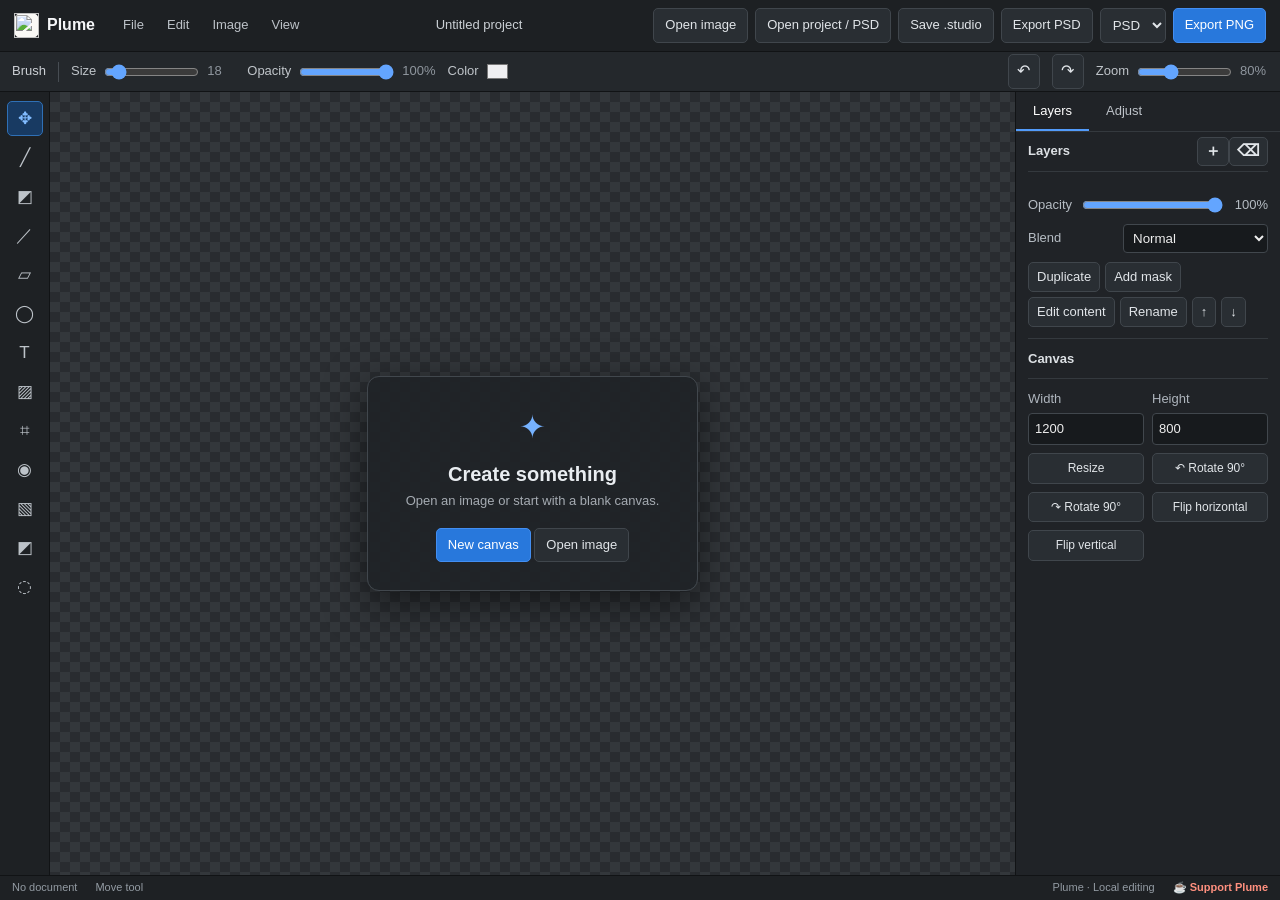
==== editor/index.html @ bb24ddc8 "Add files via upload" ====
<!doctype html><html lang="en"><head><meta charset="UTF-8"><meta name="viewport" content="width=device-width,initial-scale=1"><meta name="theme-color" content="#1B1B2F"><meta name="description" content="Plume is a lightweight browser-based image editor with layers, drawing tools, adjustments, and PSD/PSB workflows. Free editing for life."><meta property="og:title" content="Plume — Free Image Editor"><meta property="og:description" content="A lightweight image editor that runs in your browser. Free editing for life."><meta property="og:type" content="website"><meta property="og:url" content="https://plume.build/"><meta name="twitter:card" content="summary"><title>Plume — Free Image Editor</title><link rel="icon" type="image/svg+xml" href="../assets/brand/plume-mark.svg"><link rel="stylesheet" href="../src/styles.css"></head><body><div id="app">
<header class="topbar"><a class="brand" href="../" aria-label="Plume home"><span class="brand-mark"><img src="./assets/brand/plume-mark.svg" alt=""></span><span>Plume</span></a><nav class="menu"><button data-menu="file">File</button><button data-menu="edit">Edit</button><button data-menu="image">Image</button><button data-menu="view">View</button></nav><div class="doc-title"><input id="docName" value="Untitled project" aria-label="Project name"><span id="dirty" class="dirty">●</span></div><div class="header-actions"><button class="btn" id="openFile">Open image</button><button class="btn" id="openProject">Open project / PSD</button><button class="btn" id="saveProject">Save .studio</button><button class="btn" id="exportNative" title="Export layered Photoshop document">Export PSD</button><select class="btn format-select" id="nativeFormat" aria-label="Native export format"><option value="psd">PSD</option><option value="psb">PSB</option></select><button class="btn primary" id="exportPng">Export PNG</button><button class="iconbtn mobile-toggle" id="toggleLayers" title="Layers">▤</button></div><input hidden id="imageInput" type="file" accept="image/*"><input hidden id="projectInput" type="file" accept=".studio,.json,.psd,.psb,application/json,image/vnd.adobe.photoshop"></header>
<div class="optionsbar"><div id="toolOptions">Brush</div><div class="option-sep"></div><label class="option">Size <input id="brushSize" type="range" min="1" max="200" value="18"><output id="sizeValue">18</output></label><label class="option">Opacity <input id="brushOpacity" type="range" min="1" max="100" value="100"><output id="opacityValue">100%</output></label><label class="option" id="colorOption">Color <input id="foreground" type="color" value="#efeff1"></label><div class="options-spacer"></div><button class="iconbtn" id="undo" title="Undo (Ctrl+Z)">↶</button><button class="iconbtn" id="redo" title="Redo (Ctrl+Shift+Z)">↷</button><label class="option zoom-label">Zoom <input id="zoom" type="range" min="20" max="200" value="80"><output id="zoomValue">80%</output></label></div>
<main class="shell"><aside class="toolbar" aria-label="Tools"><button class="tool active" data-tool="move" title="Move (V)">✥</button><button class="tool" data-tool="brush" title="Brush (B)">╱</button><button class="tool" data-tool="eraser" title="Eraser (E)">◩</button><button class="tool" data-tool="line" title="Line (L)">／</button><button class="tool" data-tool="rect" title="Rectangle (U)">▱</button><button class="tool" data-tool="ellipse" title="Ellipse">◯</button><button class="tool" data-tool="text" title="Text (T)">T</button><button class="tool" data-tool="fill" title="Fill (G)">▨</button><button class="tool" data-tool="crop" title="Crop (C)">⌗</button><button class="tool" data-tool="picker" title="Eyedropper (I)">◉</button><button class="tool" data-tool="select" title="Rectangular marquee (M)">▧</button><button class="tool" data-tool="gradient" title="Gradient (D)">◩</button><button class="tool" data-tool="blur" title="Blur tool">◌</button></aside>
<section class="workarea" id="workarea"><div class="canvas-wrap" id="canvasWrap"><div class="canvas-stack" id="canvasStack"></div></div><div class="welcome" id="welcome"><div class="welcome-icon">✦</div><h1>Create something</h1><p>Open an image or start with a blank canvas.</p><div><button class="btn primary" id="welcomeNew">New canvas</button> <button class="btn" id="welcomeOpen">Open image</button></div></div></section>
<aside class="sidebar" id="sidebar"><div class="side-tabs"><button class="side-tab selected" data-panel="layersPanel">Layers</button><button class="side-tab" data-panel="adjustPanel">Adjust</button></div><section id="layersPanel" class="side-content"><div class="section-head"><span>Layers</span><div><button class="iconbtn small" id="addLayer" title="New layer">＋</button><button class="iconbtn small" id="deleteLayer" title="Delete layer">⌫</button></div></div><div class="layer-list" id="layerList"></div><div class="layer-props"><label>Opacity <input id="layerOpacity" type="range" min="0" max="100" value="100"><output id="layerOpacityValue">100%</output></label><label class="blend-label">Blend <select id="blendMode"><option value="source-over">Normal</option><option value="multiply">Multiply</option><option value="screen">Screen</option><option value="overlay">Overlay</option><option value="darken">Darken</option><option value="lighten">Lighten</option><option value="color-dodge">Color dodge</option><option value="color-burn">Color burn</option><option value="difference">Difference</option></select></label><div class="layer-actions"><button class="btn" id="duplicateLayer">Duplicate</button><button class="btn" id="addMask">Add mask</button><button class="btn" id="editContent">Edit content</button><button class="btn" id="renameLayer">Rename</button><button class="btn" id="moveUp">↑</button><button class="btn" id="moveDown">↓</button></div></div><div class="section-head">Canvas</div><div class="canvas-props"><label>Width <input id="canvasWidth" type="number" min="1" max="6000" value="1200"></label><label>Height <input id="canvasHeight" type="number" min="1" max="6000" value="800"></label><button class="btn" id="resizeCanvas">Resize</button><button class="btn" id="rotateLeft">↶ Rotate 90°</button><button class="btn" id="rotateRight">↷ Rotate 90°</button><button class="btn" id="flipH">Flip horizontal</button><button class="btn" id="flipV">Flip vertical</button></div></section><section id="adjustPanel" class="side-content hidden"><div class="section-head">Image adjustments</div><p class="hint">These live, reversible adjustments affect only the selected layer.</p><label class="adjust-row">Brightness <input id="brightness" type="range" min="-100" max="100" value="0"><output>0</output></label><label class="adjust-row">Contrast <input id="contrast" type="range" min="-100" max="100" value="0"><output>0</output></label><label class="adjust-row">Saturation <input id="saturation" type="range" min="-100" max="100" value="0"><output>0</output></label><button class="btn full" id="toggleMaskEdit">Edit layer pixels</button><button class="btn full" id="resetAdjust">Reset layer adjustments</button><div class="section-head">Quick filters</div><div class="filter-grid"><button class="btn" data-filter="grayscale">Grayscale</button><button class="btn" data-filter="sepia">Sepia</button><button class="btn" data-filter="invert">Invert</button><button class="btn" data-filter="blur">Blur 2 px</button><button class="btn" data-filter="sharpen">Sharpen</button><button class="btn" data-filter="posterize">Posterize</button></div></section></aside></main><footer class="statusbar"><span id="statusDimensions">No document</span><span id="statusTool">Move tool</span><span class="status-spacer"></span><span>Plume · Local editing</span><a class="support-link" href="https://buymeacoffee.com/plume.build" target="_blank" rel="noopener noreferrer">☕ Support Plume</a></footer><dialog id="textDialog" class="edit-dialog"><form id="textForm"><h2 id="textDialogTitle">Text layer</h2><label>Text <textarea id="textValue" rows="4" maxlength="2000" required></textarea></label><div class="edit-dialog-grid"><label>Size <input id="textSize" type="number" min="1" max="1000" value="36"></label><label>Font <select id="textFont"><option>Segoe UI</option><option>Arial</option><option>Georgia</option><option>Courier New</option><option>Impact</option></select></label><label>Color <input id="textColor" type="color" value="#efeff1"></label></div><div class="dialog-actions"><button class="btn" type="button" id="cancelText">Cancel</button><button class="btn primary" type="submit">Apply</button></div></form></dialog><div id="toast" role="status" class="toast"></div></div><script src="../src/vendor/ag-psd-34.1.0.js"></script><script type="module" src="../src/app.js"></script></body></html>
---- src/styles.css ----
:root{color-scheme:dark;--bg:#17191c;--panel:#202327;--panel2:#25292d;--line:#34393e;--muted:#969da5;--text:#e8ebef;--blue:#398af5;font:13px/1.4 Inter,Segoe UI,Arial,sans-serif}*{box-sizing:border-box}body{margin:0;background:var(--bg);color:var(--text);min-width:620px}button,input{font:inherit}button{color:inherit;cursor:pointer}.topbar{height:52px;display:flex;align-items:center;padding:0 14px;gap:18px;background:#1d2023;border-bottom:1px solid #111315}.brand{display:flex;align-items:center;gap:8px;color:#f5f6f8;text-decoration:none;font-size:16px;font-weight:700}.brand-mark{display:grid;place-items:center;width:25px;height:25px;background:#FAF9F6;border-radius:7px;color:white}.brand-mark img{display:block;width:25px;height:25px}.menu{display:flex;gap:3px}.menu button,.side-tab{background:none;border:0;padding:8px 10px;color:#bdc2c8}.menu button:hover,.side-tab:hover{background:#30353a;border-radius:5px}.doc-title{display:flex;align-items:center;margin:auto}.doc-title input{width:180px;text-align:center;border:0;background:transparent;color:#cbd0d5;outline:none}.dirty{font-size:8px;color:#68a7ff;opacity:0}.dirty.on{opacity:1}.header-actions{display:flex;gap:7px}.btn,.iconbtn{border:1px solid #40464c;background:#292e33;border-radius:5px;padding:7px 11px;color:#e1e5e9}.btn:hover,.iconbtn:hover{background:#373d43}.btn.primary{background:#2878dc;border-color:#438ef1;color:white}.iconbtn{min-width:32px;padding:5px 8px;font-size:16px}.iconbtn.small{padding:2px 7px;min-width:26px}.mobile-toggle{display:none}.optionsbar{height:40px;background:#24282c;border-bottom:1px solid #111315;display:flex;align-items:center;gap:12px;padding:0 12px;color:#ccd0d5}.option-sep{height:20px;border-left:1px solid #474d53}.option{display:flex;align-items:center;gap:6px;color:#c0c5ca}.option input[type=range]{width:95px;accent-color:#63a5ff}.option output{min-width:28px;color:#8f969e}.option input[type=color]{width:25px;height:23px;border:0;padding:0;background:none}.options-spacer,.status-spacer{flex:1}.zoom-label input{width:95px}.shell{height:calc(100vh - 117px);min-height:400px;display:grid;grid-template-columns:50px minmax(0,1fr) 265px}.toolbar{display:flex;flex-direction:column;align-items:center;padding:9px 5px;gap:4px;background:#1e2124;border-right:1px solid #111315}.tool{width:36px;height:35px;border-radius:5px;border:1px solid transparent;background:transparent;color:#bdc3c9;font-size:17px}.tool:hover{background:#343a40}.tool.active{background:#183a62;border-color:#2f70b6;color:#82bcff}.workarea{position:relative;overflow:auto;display:flex;align-items:center;justify-content:center;background-color:#292c30;background-image:linear-gradient(45deg,#33373b 25%,transparent 25%),linear-gradient(-45deg,#33373b 25%,transparent 25%),linear-gradient(45deg,transparent 75%,#33373b 75%),linear-gradient(-45deg,transparent 75%,#33373b 75%);background-size:20px 20px;background-position:0 0,0 10px,10px -10px,-10px 0}.canvas-wrap{position:relative;box-shadow:0 8px 35px #0009;line-height:0;flex:none}.canvas-stack{position:relative;line-height:0}.canvas-stack canvas{position:absolute;inset:0;max-width:none;touch-action:none}.welcome{position:absolute;text-align:center;z-index:4;color:#e9edf1;background:#202327ee;border:1px solid #41474d;padding:28px 38px;border-radius:12px;box-shadow:0 12px 42px #0008}.welcome h1{font-size:20px;margin:10px 0 4px}.welcome p{color:#a5abb2;margin:0 0 18px}.welcome-icon{font-size:32px;color:#76b2ff}.sidebar{background:#202327;border-left:1px solid #111315;overflow:auto}.side-tabs{display:flex;height:40px;border-bottom:1px solid var(--line)}.side-tab{padding:10px 17px}.side-tab.selected{color:#fff;border-bottom:2px solid #529bfa}.side-content{padding:0 12px 16px}.hidden{display:none!important}.section-head{height:40px;display:flex;justify-content:space-between;align-items:center;color:#dce0e4;font-weight:600;border-bottom:1px solid #34393e}.layer-list{padding:8px 0;max-height:45%;overflow:auto}.layer-row{display:flex;align-items:center;gap:7px;height:47px;padding:4px 6px;border:1px solid transparent;background:#282c30;border-radius:4px;margin-bottom:5px;cursor:pointer}.layer-row.selected{border-color:#3c83d2;background:#293b4f}.vis{background:transparent;border:0;color:#acb4bd;padding:4px}.layer-thumb{width:38px;height:34px;background-color:#eee;background-image:linear-gradient(45deg,#c8c8c8 25%,transparent 25%),linear-gradient(-45deg,#c8c8c8 25%,transparent 25%),linear-gradient(45deg,transparent 75%,#c8c8c8 75%),linear-gradient(-45deg,transparent 75%,#c8c8c8 75%);background-size:8px 8px;background-position:0 0,0 4px,4px -4px,-4px 0;border:1px solid #6b7075}.layer-name{overflow:hidden;text-overflow:ellipsis;white-space:nowrap;flex:1}.layer-props{padding:7px 0 11px;border-bottom:1px solid var(--line)}.layer-props label,.adjust-row{display:flex;align-items:center;gap:8px;color:#b6bdc4}.layer-props input[type=range]{flex:1;min-width:50px;accent-color:#63a5ff}.layer-props output{min-width:35px;text-align:right}.layer-actions{display:flex;gap:5px;margin-top:9px}.layer-actions .btn{padding:5px 8px}.canvas-props{display:grid;grid-template-columns:1fr 1fr;gap:8px;padding:11px 0}.canvas-props label{color:#aeb5bd;display:grid;gap:4px}.canvas-props input{width:100%;background:#171a1d;color:#eee;border:1px solid #41474d;border-radius:4px;padding:6px}.canvas-props .btn{font-size:12px;padding:6px}.hint{color:#9aa2aa;line-height:1.5}.adjust-row{display:grid;grid-template-columns:83px 1fr 26px;margin:14px 0}.adjust-row input{width:100%;accent-color:#63a5ff}.adjust-row output{text-align:right}.full{width:100%;margin:6px 0}.statusbar{height:25px;background:#1e2124;border-top:1px solid #111315;display:flex;align-items:center;gap:18px;padding:0 12px;color:#939ba3;font-size:11px}.toast{position:fixed;bottom:42px;left:50%;transform:translateX(-50%);z-index:20;background:#17283a;border:1px solid #416c98;border-radius:7px;padding:9px 15px;opacity:0;pointer-events:none;transition:opacity .2s}.toast.show{opacity:1}@media(max-width:850px){.shell{grid-template-columns:46px minmax(0,1fr)}.sidebar{display:none;position:absolute;right:0;top:92px;bottom:25px;width:265px;z-index:10;box-shadow:-8px 0 24px #0007}.sidebar.open{display:block}.mobile-toggle{display:block}.doc-title{display:none}.menu{gap:0}.header-actions{margin-left:auto}.zoom-label{display:none}}@media(max-width:650px){.topbar{gap:7px;padding:0 7px}.brand>span:last-child,.menu{display:none}.header-actions .btn{padding:6px 7px;font-size:12px}.optionsbar{gap:6px;padding:0 6px}.option input[type=range]{width:65px}.shell{height:calc(100vh - 132px)}body{min-width:360px}.optionsbar{height:55px;flex-wrap:wrap}.shell{height:calc(100vh - 132px)}}
.blend-label{display:flex;align-items:center;justify-content:space-between;margin:9px 0;color:#aeb5bd}.blend-label select{width:145px;background:#171a1d;color:#eee;border:1px solid #41474d;border-radius:4px;padding:5px}.filter-grid{display:grid;grid-template-columns:1fr 1fr;gap:6px;margin-top:10px}.filter-grid .btn{padding:6px 4px;font-size:11px}.selection-box{position:absolute;border:1px dashed #fff;outline:1px dashed #111;pointer-events:none;z-index:5}

.layer-actions{flex-wrap:wrap}
.format-select{min-width:64px;padding:6px 8px;background:#292e33;color:#e1e5e9}.format-select option{background:#202327;color:#e8ebef}@media(max-width:850px){.header-actions{gap:4px}.header-actions .btn{padding:6px 7px;font-size:11px}}@media(max-width:650px){.header-actions{max-width:calc(100vw - 130px);overflow-x:auto;white-space:nowrap;flex:none}.format-select{min-width:48px;padding:5px 3px}}
dialog.edit-dialog{width:min(430px,calc(100vw - 32px));border:1px solid #434a52;border-radius:10px;padding:0;background:#202327;color:#e8ebef;box-shadow:0 20px 60px #000a}dialog.edit-dialog::backdrop{background:#0009}#textForm{padding:20px;display:grid;gap:14px}#textForm h2{font-size:16px;margin:0}#textForm label{display:grid;gap:6px;color:#bdc4cb}#textForm textarea,#textForm input[type=number],#textForm select{background:#171a1d;color:#eee;border:1px solid #41474d;border-radius:5px;padding:8px}#textForm textarea{resize:vertical;min-height:88px}.edit-dialog-grid{display:grid;grid-template-columns:1fr 1fr 70px;gap:10px}.edit-dialog-grid input[type=color]{width:100%;height:35px;background:#171a1d;border:1px solid #41474d;border-radius:5px}.dialog-actions{display:flex;justify-content:flex-end;gap:8px}


.support-link{color:#ff907f;text-decoration:none;font-size:11px;font-weight:600;white-space:nowrap}.support-link:hover{text-decoration:underline;color:#ffb1a6}.support-link:focus-visible{outline:2px solid #ff907f;outline-offset:3px;border-radius:3px}
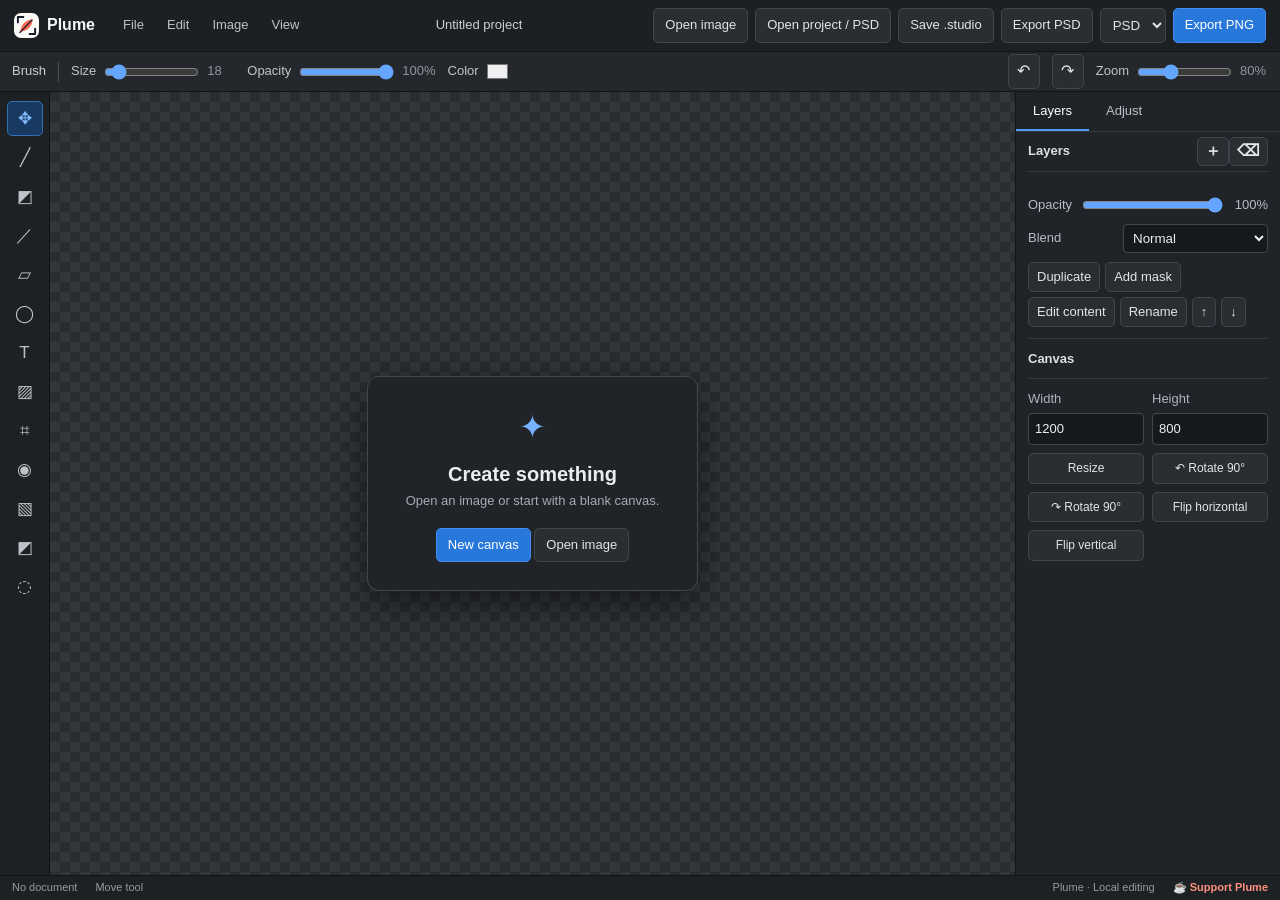
==== commit 6ca35c20: "fixed image" ====
--- a/editor/index.html
+++ b/editor/index.html
@@ -1,8 +1,8 @@
-<!doctype html><html lang="en"><head><meta charset="UTF-8"><meta name="viewport" content="width=device-width,initial-scale=1"><meta name="theme-color" content="#1B1B2F"><meta name="description" content="Plume is a lightweight browser-based image editor with layers, drawing tools, adjustments, and PSD/PSB workflows. Free editing for life."><meta property="og:title" content="Plume — Free Image Editor"><meta property="og:description" content="A lightweight image editor that runs in your browser. Free editing for life."><meta property="og:type" content="website"><meta property="og:url" content="https://plume.build/"><meta name="twitter:card" content="summary"><title>Plume — Free Image Editor</title><link rel="icon" type="image/svg+xml" href="../assets/brand/plume-mark.svg"><link rel="stylesheet" href="../src/styles.css"></head><body><div id="app">
-<header class="topbar"><a class="brand" href="../" aria-label="Plume home"><span class="brand-mark"><img src="./assets/brand/plume-mark.svg" alt=""></span><span>Plume</span></a><nav class="menu"><button data-menu="file">File</button><button data-menu="edit">Edit</button><button data-menu="image">Image</button><button data-menu="view">View</button></nav><div class="doc-title"><input id="docName" value="Untitled project" aria-label="Project name"><span id="dirty" class="dirty">●</span></div><div class="header-actions"><button class="btn" id="openFile">Open image</button><button class="btn" id="openProject">Open project / PSD</button><button class="btn" id="saveProject">Save .studio</button><button class="btn" id="exportNative" title="Export layered Photoshop document">Export PSD</button><select class="btn format-select" id="nativeFormat" aria-label="Native export format"><option value="psd">PSD</option><option value="psb">PSB</option></select><button class="btn primary" id="exportPng">Export PNG</button><button class="iconbtn mobile-toggle" id="toggleLayers" title="Layers">▤</button></div><input hidden id="imageInput" type="file" accept="image/*"><input hidden id="projectInput" type="file" accept=".studio,.json,.psd,.psb,application/json,image/vnd.adobe.photoshop"></header>
-<div class="optionsbar"><div id="toolOptions">Brush</div><div class="option-sep"></div><label class="option">Size <input id="brushSize" type="range" min="1" max="200" value="18"><output id="sizeValue">18</output></label><label class="option">Opacity <input id="brushOpacity" type="range" min="1" max="100" value="100"><output id="opacityValue">100%</output></label><label class="option" id="colorOption">Color <input id="foreground" type="color" value="#efeff1"></label><div class="options-spacer"></div><button class="iconbtn" id="undo" title="Undo (Ctrl+Z)">↶</button><button class="iconbtn" id="redo" title="Redo (Ctrl+Shift+Z)">↷</button><label class="option zoom-label">Zoom <input id="zoom" type="range" min="20" max="200" value="80"><output id="zoomValue">80%</output></label></div>
-<main class="shell"><aside class="toolbar" aria-label="Tools"><button class="tool active" data-tool="move" title="Move (V)">✥</button><button class="tool" data-tool="brush" title="Brush (B)">╱</button><button class="tool" data-tool="eraser" title="Eraser (E)">◩</button><button class="tool" data-tool="line" title="Line (L)">／</button><button class="tool" data-tool="rect" title="Rectangle (U)">▱</button><button class="tool" data-tool="ellipse" title="Ellipse">◯</button><button class="tool" data-tool="text" title="Text (T)">T</button><button class="tool" data-tool="fill" title="Fill (G)">▨</button><button class="tool" data-tool="crop" title="Crop (C)">⌗</button><button class="tool" data-tool="picker" title="Eyedropper (I)">◉</button><button class="tool" data-tool="select" title="Rectangular marquee (M)">▧</button><button class="tool" data-tool="gradient" title="Gradient (D)">◩</button><button class="tool" data-tool="blur" title="Blur tool">◌</button></aside>
-<section class="workarea" id="workarea"><div class="canvas-wrap" id="canvasWrap"><div class="canvas-stack" id="canvasStack"></div></div><div class="welcome" id="welcome"><div class="welcome-icon">✦</div><h1>Create something</h1><p>Open an image or start with a blank canvas.</p><div><button class="btn primary" id="welcomeNew">New canvas</button> <button class="btn" id="welcomeOpen">Open image</button></div></div></section>
+<!doctype html><html lang="en"><head><meta charset="UTF-8"><meta name="viewport" content="width=device-width,initial-scale=1"><meta name="theme-color" content="#1B1B2F"><meta name="description" content="Plume is a lightweight browser-based image editor with layers, drawing tools, adjustments, and PSD/PSB workflows. Free editing for life."><meta property="og:title" content="Plume — Free Image Editor"><meta property="og:description" content="A lightweight image editor that runs in your browser. Free editing for life."><meta property="og:type" content="website"><meta property="og:url" content="https://plume.build/"><meta name="twitter:card" content="summary"><title>Plume — Free Image Editor</title><link rel="icon" type="image/svg+xml" href="../assets/brand/plume-mark.svg"><link rel="stylesheet" href="../src/styles.css"></head><body><div id="app">
+<header class="topbar"><a class="brand" href="../" aria-label="Plume home"><span class="brand-mark"><img src="../assets/brand/plume-mark.svg" alt=""></span><span>Plume</span></a><nav class="menu"><button data-menu="file">File</button><button data-menu="edit">Edit</button><button data-menu="image">Image</button><button data-menu="view">View</button></nav><div class="doc-title"><input id="docName" value="Untitled project" aria-label="Project name"><span id="dirty" class="dirty">●</span></div><div class="header-actions"><button class="btn" id="openFile">Open image</button><button class="btn" id="openProject">Open project / PSD</button><button class="btn" id="saveProject">Save .studio</button><button class="btn" id="exportNative" title="Export layered Photoshop document">Export PSD</button><select class="btn format-select" id="nativeFormat" aria-label="Native export format"><option value="psd">PSD</option><option value="psb">PSB</option></select><button class="btn primary" id="exportPng">Export PNG</button><button class="iconbtn mobile-toggle" id="toggleLayers" title="Layers">▤</button></div><input hidden id="imageInput" type="file" accept="image/*"><input hidden id="projectInput" type="file" accept=".studio,.json,.psd,.psb,application/json,image/vnd.adobe.photoshop"></header>
+<div class="optionsbar"><div id="toolOptions">Brush</div><div class="option-sep"></div><label class="option">Size <input id="brushSize" type="range" min="1" max="200" value="18"><output id="sizeValue">18</output></label><label class="option">Opacity <input id="brushOpacity" type="range" min="1" max="100" value="100"><output id="opacityValue">100%</output></label><label class="option" id="colorOption">Color <input id="foreground" type="color" value="#efeff1"></label><div class="options-spacer"></div><button class="iconbtn" id="undo" title="Undo (Ctrl+Z)">↶</button><button class="iconbtn" id="redo" title="Redo (Ctrl+Shift+Z)">↷</button><label class="option zoom-label">Zoom <input id="zoom" type="range" min="20" max="200" value="80"><output id="zoomValue">80%</output></label></div>
+<main class="shell"><aside class="toolbar" aria-label="Tools"><button class="tool active" data-tool="move" title="Move (V)">✥</button><button class="tool" data-tool="brush" title="Brush (B)">╱</button><button class="tool" data-tool="eraser" title="Eraser (E)">◩</button><button class="tool" data-tool="line" title="Line (L)">／</button><button class="tool" data-tool="rect" title="Rectangle (U)">▱</button><button class="tool" data-tool="ellipse" title="Ellipse">◯</button><button class="tool" data-tool="text" title="Text (T)">T</button><button class="tool" data-tool="fill" title="Fill (G)">▨</button><button class="tool" data-tool="crop" title="Crop (C)">⌗</button><button class="tool" data-tool="picker" title="Eyedropper (I)">◉</button><button class="tool" data-tool="select" title="Rectangular marquee (M)">▧</button><button class="tool" data-tool="gradient" title="Gradient (D)">◩</button><button class="tool" data-tool="blur" title="Blur tool">◌</button></aside>
+<section class="workarea" id="workarea"><div class="canvas-wrap" id="canvasWrap"><div class="canvas-stack" id="canvasStack"></div></div><div class="welcome" id="welcome"><div class="welcome-icon">✦</div><h1>Create something</h1><p>Open an image or start with a blank canvas.</p><div><button class="btn primary" id="welcomeNew">New canvas</button> <button class="btn" id="welcomeOpen">Open image</button></div></div></section>
 <aside class="sidebar" id="sidebar"><div class="side-tabs"><button class="side-tab selected" data-panel="layersPanel">Layers</button><button class="side-tab" data-panel="adjustPanel">Adjust</button></div><section id="layersPanel" class="side-content"><div class="section-head"><span>Layers</span><div><button class="iconbtn small" id="addLayer" title="New layer">＋</button><button class="iconbtn small" id="deleteLayer" title="Delete layer">⌫</button></div></div><div class="layer-list" id="layerList"></div><div class="layer-props"><label>Opacity <input id="layerOpacity" type="range" min="0" max="100" value="100"><output id="layerOpacityValue">100%</output></label><label class="blend-label">Blend <select id="blendMode"><option value="source-over">Normal</option><option value="multiply">Multiply</option><option value="screen">Screen</option><option value="overlay">Overlay</option><option value="darken">Darken</option><option value="lighten">Lighten</option><option value="color-dodge">Color dodge</option><option value="color-burn">Color burn</option><option value="difference">Difference</option></select></label><div class="layer-actions"><button class="btn" id="duplicateLayer">Duplicate</button><button class="btn" id="addMask">Add mask</button><button class="btn" id="editContent">Edit content</button><button class="btn" id="renameLayer">Rename</button><button class="btn" id="moveUp">↑</button><button class="btn" id="moveDown">↓</button></div></div><div class="section-head">Canvas</div><div class="canvas-props"><label>Width <input id="canvasWidth" type="number" min="1" max="6000" value="1200"></label><label>Height <input id="canvasHeight" type="number" min="1" max="6000" value="800"></label><button class="btn" id="resizeCanvas">Resize</button><button class="btn" id="rotateLeft">↶ Rotate 90°</button><button class="btn" id="rotateRight">↷ Rotate 90°</button><button class="btn" id="flipH">Flip horizontal</button><button class="btn" id="flipV">Flip vertical</button></div></section><section id="adjustPanel" class="side-content hidden"><div class="section-head">Image adjustments</div><p class="hint">These live, reversible adjustments affect only the selected layer.</p><label class="adjust-row">Brightness <input id="brightness" type="range" min="-100" max="100" value="0"><output>0</output></label><label class="adjust-row">Contrast <input id="contrast" type="range" min="-100" max="100" value="0"><output>0</output></label><label class="adjust-row">Saturation <input id="saturation" type="range" min="-100" max="100" value="0"><output>0</output></label><button class="btn full" id="toggleMaskEdit">Edit layer pixels</button><button class="btn full" id="resetAdjust">Reset layer adjustments</button><div class="section-head">Quick filters</div><div class="filter-grid"><button class="btn" data-filter="grayscale">Grayscale</button><button class="btn" data-filter="sepia">Sepia</button><button class="btn" data-filter="invert">Invert</button><button class="btn" data-filter="blur">Blur 2 px</button><button class="btn" data-filter="sharpen">Sharpen</button><button class="btn" data-filter="posterize">Posterize</button></div></section></aside></main><footer class="statusbar"><span id="statusDimensions">No document</span><span id="statusTool">Move tool</span><span class="status-spacer"></span><span>Plume · Local editing</span><a class="support-link" href="https://buymeacoffee.com/plume.build" target="_blank" rel="noopener noreferrer">☕ Support Plume</a></footer><dialog id="textDialog" class="edit-dialog"><form id="textForm"><h2 id="textDialogTitle">Text layer</h2><label>Text <textarea id="textValue" rows="4" maxlength="2000" required></textarea></label><div class="edit-dialog-grid"><label>Size <input id="textSize" type="number" min="1" max="1000" value="36"></label><label>Font <select id="textFont"><option>Segoe UI</option><option>Arial</option><option>Georgia</option><option>Courier New</option><option>Impact</option></select></label><label>Color <input id="textColor" type="color" value="#efeff1"></label></div><div class="dialog-actions"><button class="btn" type="button" id="cancelText">Cancel</button><button class="btn primary" type="submit">Apply</button></div></form></dialog><div id="toast" role="status" class="toast"></div></div><script src="../src/vendor/ag-psd-34.1.0.js"></script><script type="module" src="../src/app.js"></script></body></html>
 
 
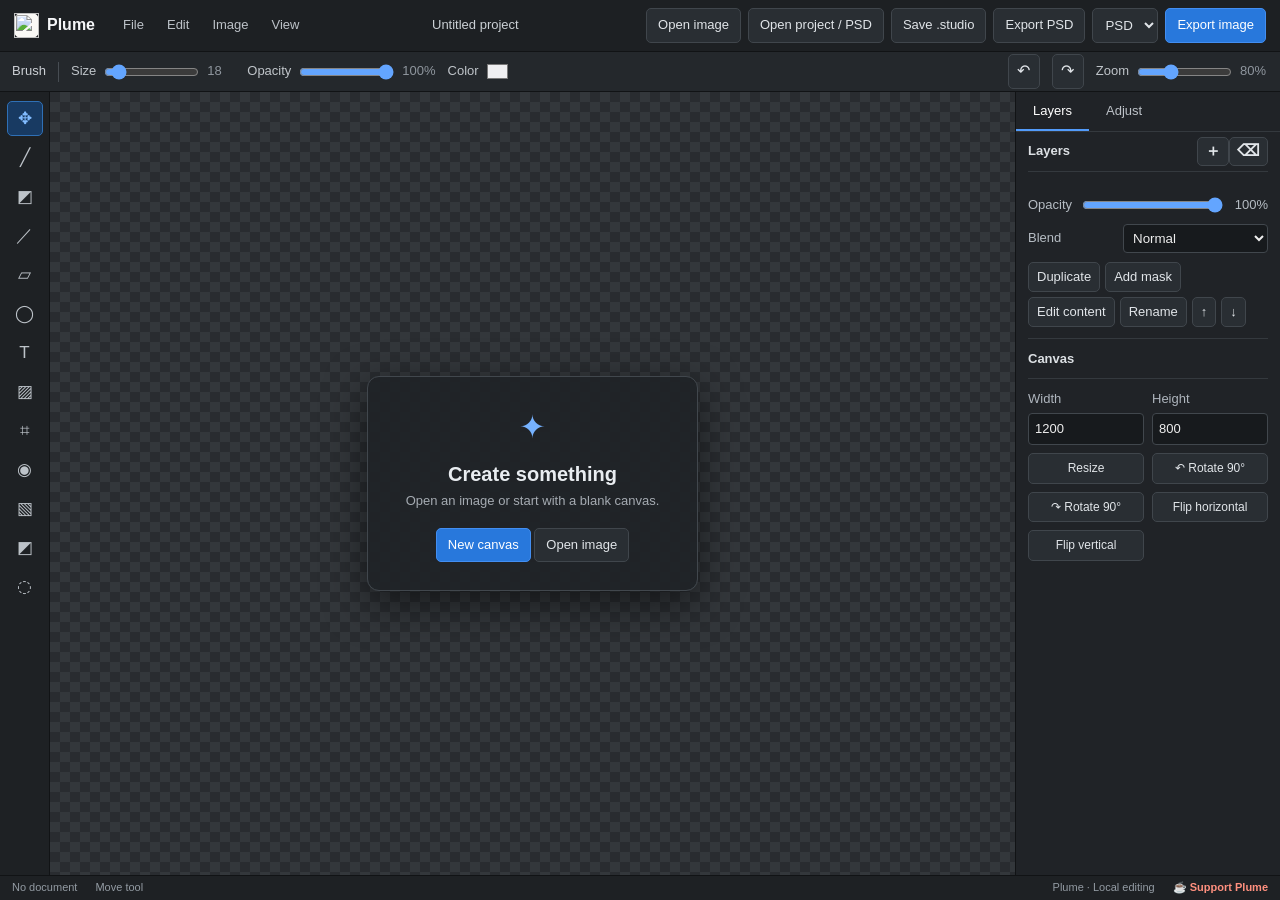
==== commit 7d5f8068: "Update index.html added jpeg webp export" ====
--- a/editor/index.html
+++ b/editor/index.html
@@ -1,9 +1,9 @@
 <!doctype html><html lang="en"><head><meta charset="UTF-8"><meta name="viewport" content="width=device-width,initial-scale=1"><meta name="theme-color" content="#1B1B2F"><meta name="description" content="Plume is a lightweight browser-based image editor with layers, drawing tools, adjustments, and PSD/PSB workflows. Free editing for life."><meta property="og:title" content="Plume — Free Image Editor"><meta property="og:description" content="A lightweight image editor that runs in your browser. Free editing for life."><meta property="og:type" content="website"><meta property="og:url" content="https://plume.build/"><meta name="twitter:card" content="summary"><title>Plume — Free Image Editor</title><link rel="icon" type="image/svg+xml" href="../assets/brand/plume-mark.svg"><link rel="stylesheet" href="../src/styles.css"></head><body><div id="app">
-<header class="topbar"><a class="brand" href="../" aria-label="Plume home"><span class="brand-mark"><img src="../assets/brand/plume-mark.svg" alt=""></span><span>Plume</span></a><nav class="menu"><button data-menu="file">File</button><button data-menu="edit">Edit</button><button data-menu="image">Image</button><button data-menu="view">View</button></nav><div class="doc-title"><input id="docName" value="Untitled project" aria-label="Project name"><span id="dirty" class="dirty">●</span></div><div class="header-actions"><button class="btn" id="openFile">Open image</button><button class="btn" id="openProject">Open project / PSD</button><button class="btn" id="saveProject">Save .studio</button><button class="btn" id="exportNative" title="Export layered Photoshop document">Export PSD</button><select class="btn format-select" id="nativeFormat" aria-label="Native export format"><option value="psd">PSD</option><option value="psb">PSB</option></select><button class="btn primary" id="exportPng">Export PNG</button><button class="iconbtn mobile-toggle" id="toggleLayers" title="Layers">▤</button></div><input hidden id="imageInput" type="file" accept="image/*"><input hidden id="projectInput" type="file" accept=".studio,.json,.psd,.psb,application/json,image/vnd.adobe.photoshop"></header>
+<header class="topbar"><a class="brand" href="../" aria-label="Plume home"><span class="brand-mark"><img src="./assets/brand/plume-mark.svg" alt=""></span><span>Plume</span></a><nav class="menu"><button data-menu="file">File</button><button data-menu="edit">Edit</button><button data-menu="image">Image</button><button data-menu="view">View</button></nav><div class="doc-title"><input id="docName" value="Untitled project" aria-label="Project name"><span id="dirty" class="dirty">●</span></div><div class="header-actions"><button class="btn" id="openFile">Open image</button><button class="btn" id="openProject">Open project / PSD</button><button class="btn" id="saveProject">Save .studio</button><button class="btn" id="exportNative" title="Export layered Photoshop document">Export PSD</button><select class="btn format-select" id="nativeFormat" aria-label="Native export format"><option value="psd">PSD</option><option value="psb">PSB</option></select><button class="btn primary" id="exportImage">Export image</button><button class="iconbtn mobile-toggle" id="toggleLayers" title="Layers">▤</button></div><input hidden id="imageInput" type="file" accept="image/*"><input hidden id="projectInput" type="file" accept=".studio,.json,.psd,.psb,application/json,image/vnd.adobe.photoshop"></header>
 <div class="optionsbar"><div id="toolOptions">Brush</div><div class="option-sep"></div><label class="option">Size <input id="brushSize" type="range" min="1" max="200" value="18"><output id="sizeValue">18</output></label><label class="option">Opacity <input id="brushOpacity" type="range" min="1" max="100" value="100"><output id="opacityValue">100%</output></label><label class="option" id="colorOption">Color <input id="foreground" type="color" value="#efeff1"></label><div class="options-spacer"></div><button class="iconbtn" id="undo" title="Undo (Ctrl+Z)">↶</button><button class="iconbtn" id="redo" title="Redo (Ctrl+Shift+Z)">↷</button><label class="option zoom-label">Zoom <input id="zoom" type="range" min="20" max="200" value="80"><output id="zoomValue">80%</output></label></div>
 <main class="shell"><aside class="toolbar" aria-label="Tools"><button class="tool active" data-tool="move" title="Move (V)">✥</button><button class="tool" data-tool="brush" title="Brush (B)">╱</button><button class="tool" data-tool="eraser" title="Eraser (E)">◩</button><button class="tool" data-tool="line" title="Line (L)">／</button><button class="tool" data-tool="rect" title="Rectangle (U)">▱</button><button class="tool" data-tool="ellipse" title="Ellipse">◯</button><button class="tool" data-tool="text" title="Text (T)">T</button><button class="tool" data-tool="fill" title="Fill (G)">▨</button><button class="tool" data-tool="crop" title="Crop (C)">⌗</button><button class="tool" data-tool="picker" title="Eyedropper (I)">◉</button><button class="tool" data-tool="select" title="Rectangular marquee (M)">▧</button><button class="tool" data-tool="gradient" title="Gradient (D)">◩</button><button class="tool" data-tool="blur" title="Blur tool">◌</button></aside>
 <section class="workarea" id="workarea"><div class="canvas-wrap" id="canvasWrap"><div class="canvas-stack" id="canvasStack"></div></div><div class="welcome" id="welcome"><div class="welcome-icon">✦</div><h1>Create something</h1><p>Open an image or start with a blank canvas.</p><div><button class="btn primary" id="welcomeNew">New canvas</button> <button class="btn" id="welcomeOpen">Open image</button></div></div></section>
-<aside class="sidebar" id="sidebar"><div class="side-tabs"><button class="side-tab selected" data-panel="layersPanel">Layers</button><button class="side-tab" data-panel="adjustPanel">Adjust</button></div><section id="layersPanel" class="side-content"><div class="section-head"><span>Layers</span><div><button class="iconbtn small" id="addLayer" title="New layer">＋</button><button class="iconbtn small" id="deleteLayer" title="Delete layer">⌫</button></div></div><div class="layer-list" id="layerList"></div><div class="layer-props"><label>Opacity <input id="layerOpacity" type="range" min="0" max="100" value="100"><output id="layerOpacityValue">100%</output></label><label class="blend-label">Blend <select id="blendMode"><option value="source-over">Normal</option><option value="multiply">Multiply</option><option value="screen">Screen</option><option value="overlay">Overlay</option><option value="darken">Darken</option><option value="lighten">Lighten</option><option value="color-dodge">Color dodge</option><option value="color-burn">Color burn</option><option value="difference">Difference</option></select></label><div class="layer-actions"><button class="btn" id="duplicateLayer">Duplicate</button><button class="btn" id="addMask">Add mask</button><button class="btn" id="editContent">Edit content</button><button class="btn" id="renameLayer">Rename</button><button class="btn" id="moveUp">↑</button><button class="btn" id="moveDown">↓</button></div></div><div class="section-head">Canvas</div><div class="canvas-props"><label>Width <input id="canvasWidth" type="number" min="1" max="6000" value="1200"></label><label>Height <input id="canvasHeight" type="number" min="1" max="6000" value="800"></label><button class="btn" id="resizeCanvas">Resize</button><button class="btn" id="rotateLeft">↶ Rotate 90°</button><button class="btn" id="rotateRight">↷ Rotate 90°</button><button class="btn" id="flipH">Flip horizontal</button><button class="btn" id="flipV">Flip vertical</button></div></section><section id="adjustPanel" class="side-content hidden"><div class="section-head">Image adjustments</div><p class="hint">These live, reversible adjustments affect only the selected layer.</p><label class="adjust-row">Brightness <input id="brightness" type="range" min="-100" max="100" value="0"><output>0</output></label><label class="adjust-row">Contrast <input id="contrast" type="range" min="-100" max="100" value="0"><output>0</output></label><label class="adjust-row">Saturation <input id="saturation" type="range" min="-100" max="100" value="0"><output>0</output></label><button class="btn full" id="toggleMaskEdit">Edit layer pixels</button><button class="btn full" id="resetAdjust">Reset layer adjustments</button><div class="section-head">Quick filters</div><div class="filter-grid"><button class="btn" data-filter="grayscale">Grayscale</button><button class="btn" data-filter="sepia">Sepia</button><button class="btn" data-filter="invert">Invert</button><button class="btn" data-filter="blur">Blur 2 px</button><button class="btn" data-filter="sharpen">Sharpen</button><button class="btn" data-filter="posterize">Posterize</button></div></section></aside></main><footer class="statusbar"><span id="statusDimensions">No document</span><span id="statusTool">Move tool</span><span class="status-spacer"></span><span>Plume · Local editing</span><a class="support-link" href="https://buymeacoffee.com/plume.build" target="_blank" rel="noopener noreferrer">☕ Support Plume</a></footer><dialog id="textDialog" class="edit-dialog"><form id="textForm"><h2 id="textDialogTitle">Text layer</h2><label>Text <textarea id="textValue" rows="4" maxlength="2000" required></textarea></label><div class="edit-dialog-grid"><label>Size <input id="textSize" type="number" min="1" max="1000" value="36"></label><label>Font <select id="textFont"><option>Segoe UI</option><option>Arial</option><option>Georgia</option><option>Courier New</option><option>Impact</option></select></label><label>Color <input id="textColor" type="color" value="#efeff1"></label></div><div class="dialog-actions"><button class="btn" type="button" id="cancelText">Cancel</button><button class="btn primary" type="submit">Apply</button></div></form></dialog><div id="toast" role="status" class="toast"></div></div><script src="../src/vendor/ag-psd-34.1.0.js"></script><script type="module" src="../src/app.js"></script></body></html>
+<aside class="sidebar" id="sidebar"><div class="side-tabs"><button class="side-tab selected" data-panel="layersPanel">Layers</button><button class="side-tab" data-panel="adjustPanel">Adjust</button></div><section id="layersPanel" class="side-content"><div class="section-head"><span>Layers</span><div><button class="iconbtn small" id="addLayer" title="New layer">＋</button><button class="iconbtn small" id="deleteLayer" title="Delete layer">⌫</button></div></div><div class="layer-list" id="layerList"></div><div class="layer-props"><label>Opacity <input id="layerOpacity" type="range" min="0" max="100" value="100"><output id="layerOpacityValue">100%</output></label><label class="blend-label">Blend <select id="blendMode"><option value="source-over">Normal</option><option value="multiply">Multiply</option><option value="screen">Screen</option><option value="overlay">Overlay</option><option value="darken">Darken</option><option value="lighten">Lighten</option><option value="color-dodge">Color dodge</option><option value="color-burn">Color burn</option><option value="difference">Difference</option></select></label><div class="layer-actions"><button class="btn" id="duplicateLayer">Duplicate</button><button class="btn" id="addMask">Add mask</button><button class="btn" id="editContent">Edit content</button><button class="btn" id="renameLayer">Rename</button><button class="btn" id="moveUp">↑</button><button class="btn" id="moveDown">↓</button></div></div><div class="section-head">Canvas</div><div class="canvas-props"><label>Width <input id="canvasWidth" type="number" min="1" max="6000" value="1200"></label><label>Height <input id="canvasHeight" type="number" min="1" max="6000" value="800"></label><button class="btn" id="resizeCanvas">Resize</button><button class="btn" id="rotateLeft">↶ Rotate 90°</button><button class="btn" id="rotateRight">↷ Rotate 90°</button><button class="btn" id="flipH">Flip horizontal</button><button class="btn" id="flipV">Flip vertical</button></div></section><section id="adjustPanel" class="side-content hidden"><div class="section-head">Image adjustments</div><p class="hint">These live, reversible adjustments affect only the selected layer.</p><label class="adjust-row">Brightness <input id="brightness" type="range" min="-100" max="100" value="0"><output>0</output></label><label class="adjust-row">Contrast <input id="contrast" type="range" min="-100" max="100" value="0"><output>0</output></label><label class="adjust-row">Saturation <input id="saturation" type="range" min="-100" max="100" value="0"><output>0</output></label><button class="btn full" id="toggleMaskEdit">Edit layer pixels</button><button class="btn full" id="resetAdjust">Reset layer adjustments</button><div class="section-head">Quick filters</div><div class="filter-grid"><button class="btn" data-filter="grayscale">Grayscale</button><button class="btn" data-filter="sepia">Sepia</button><button class="btn" data-filter="invert">Invert</button><button class="btn" data-filter="blur">Blur 2 px</button><button class="btn" data-filter="sharpen">Sharpen</button><button class="btn" data-filter="posterize">Posterize</button></div></section></aside></main><footer class="statusbar"><span id="statusDimensions">No document</span><span id="statusTool">Move tool</span><span class="status-spacer"></span><span>Plume · Local editing</span><a class="support-link" href="https://buymeacoffee.com/plume.build" target="_blank" rel="noopener noreferrer">☕ Support Plume</a></footer><dialog id="textDialog" class="edit-dialog"><form id="textForm"><h2 id="textDialogTitle">Text layer</h2><label>Text <textarea id="textValue" rows="4" maxlength="2000" required></textarea></label><div class="edit-dialog-grid"><label>Size <input id="textSize" type="number" min="1" max="1000" value="36"></label><label>Font <select id="textFont"><option>Segoe UI</option><option>Arial</option><option>Georgia</option><option>Courier New</option><option>Impact</option></select></label><label>Color <input id="textColor" type="color" value="#efeff1"></label></div><div class="dialog-actions"><button class="btn" type="button" id="cancelText">Cancel</button><button class="btn primary" type="submit">Apply</button></div></form></dialog><dialog id="exportDialog" class="edit-dialog"><form id="exportForm"><h2>Export image</h2><label>Format <select id="exportFormat"><option value="image/png">PNG</option><option value="image/jpeg">JPEG</option><option value="image/webp">WebP</option></select></label><label id="exportQualityRow">Quality <input id="exportQuality" type="range" min="1" max="100" value="90"><output id="exportQualityValue">90%</output><small>Used for JPEG and WebP. PNG keeps full quality and transparency.</small></label><div class="dialog-actions"><button class="btn" type="button" id="cancelExport">Cancel</button><button class="btn primary" type="submit">Save image</button></div></form></dialog><div id="toast" role="status" class="toast"></div></div><script src="../src/vendor/ag-psd-34.1.0.js"></script><script type="module" src="../src/app.js"></script></body></html>
 
 
 
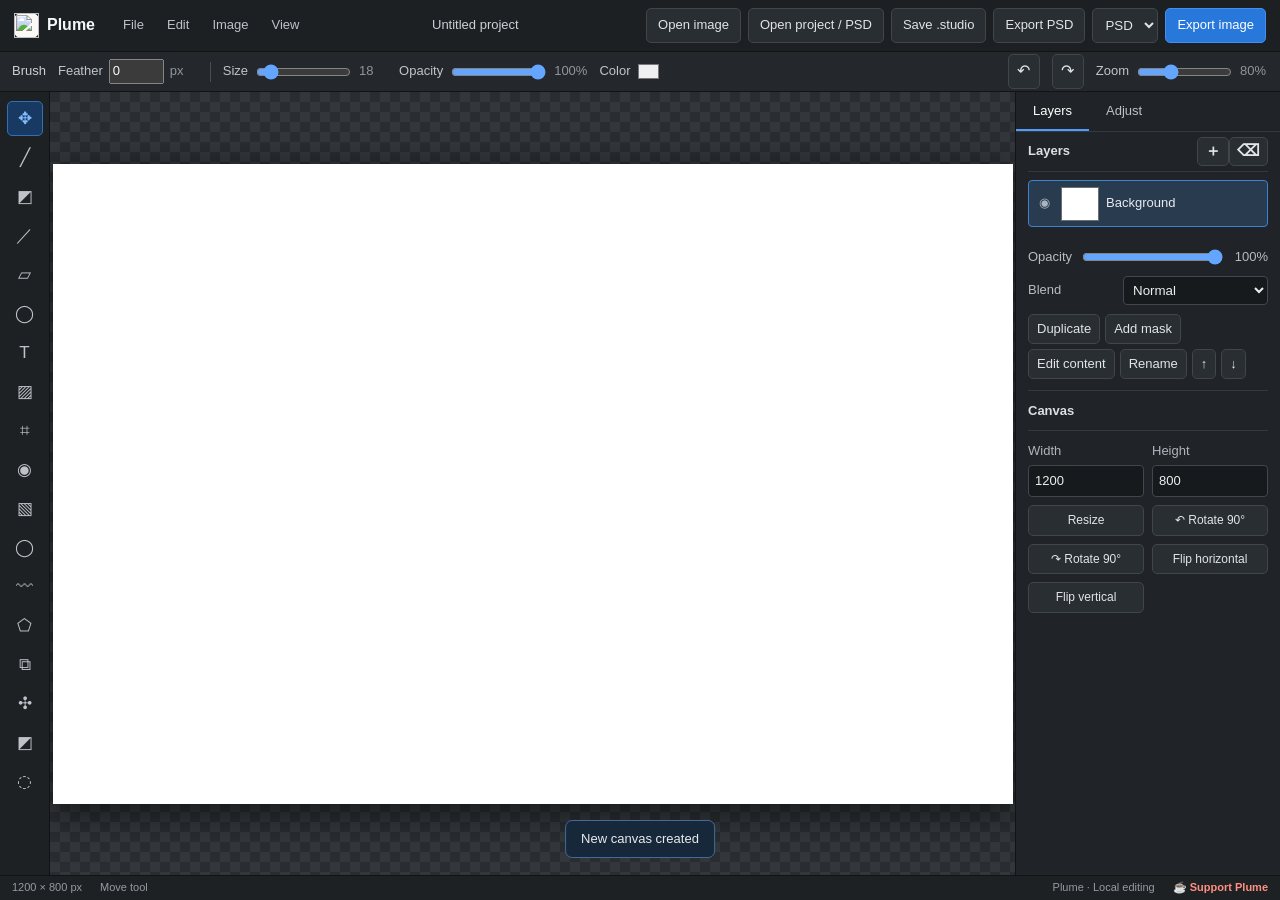
==== commit 2ac9dfb9: "Update index.html added more tools" ====
--- a/editor/index.html
+++ b/editor/index.html
@@ -1,7 +1,7 @@
 <!doctype html><html lang="en"><head><meta charset="UTF-8"><meta name="viewport" content="width=device-width,initial-scale=1"><meta name="theme-color" content="#1B1B2F"><meta name="description" content="Plume is a lightweight browser-based image editor with layers, drawing tools, adjustments, and PSD/PSB workflows. Free editing for life."><meta property="og:title" content="Plume — Free Image Editor"><meta property="og:description" content="A lightweight image editor that runs in your browser. Free editing for life."><meta property="og:type" content="website"><meta property="og:url" content="https://plume.build/"><meta name="twitter:card" content="summary"><title>Plume — Free Image Editor</title><link rel="icon" type="image/svg+xml" href="../assets/brand/plume-mark.svg"><link rel="stylesheet" href="../src/styles.css"></head><body><div id="app">
 <header class="topbar"><a class="brand" href="../" aria-label="Plume home"><span class="brand-mark"><img src="./assets/brand/plume-mark.svg" alt=""></span><span>Plume</span></a><nav class="menu"><button data-menu="file">File</button><button data-menu="edit">Edit</button><button data-menu="image">Image</button><button data-menu="view">View</button></nav><div class="doc-title"><input id="docName" value="Untitled project" aria-label="Project name"><span id="dirty" class="dirty">●</span></div><div class="header-actions"><button class="btn" id="openFile">Open image</button><button class="btn" id="openProject">Open project / PSD</button><button class="btn" id="saveProject">Save .studio</button><button class="btn" id="exportNative" title="Export layered Photoshop document">Export PSD</button><select class="btn format-select" id="nativeFormat" aria-label="Native export format"><option value="psd">PSD</option><option value="psb">PSB</option></select><button class="btn primary" id="exportImage">Export image</button><button class="iconbtn mobile-toggle" id="toggleLayers" title="Layers">▤</button></div><input hidden id="imageInput" type="file" accept="image/*"><input hidden id="projectInput" type="file" accept=".studio,.json,.psd,.psb,application/json,image/vnd.adobe.photoshop"></header>
-<div class="optionsbar"><div id="toolOptions">Brush</div><div class="option-sep"></div><label class="option">Size <input id="brushSize" type="range" min="1" max="200" value="18"><output id="sizeValue">18</output></label><label class="option">Opacity <input id="brushOpacity" type="range" min="1" max="100" value="100"><output id="opacityValue">100%</output></label><label class="option" id="colorOption">Color <input id="foreground" type="color" value="#efeff1"></label><div class="options-spacer"></div><button class="iconbtn" id="undo" title="Undo (Ctrl+Z)">↶</button><button class="iconbtn" id="redo" title="Redo (Ctrl+Shift+Z)">↷</button><label class="option zoom-label">Zoom <input id="zoom" type="range" min="20" max="200" value="80"><output id="zoomValue">80%</output></label></div>
-<main class="shell"><aside class="toolbar" aria-label="Tools"><button class="tool active" data-tool="move" title="Move (V)">✥</button><button class="tool" data-tool="brush" title="Brush (B)">╱</button><button class="tool" data-tool="eraser" title="Eraser (E)">◩</button><button class="tool" data-tool="line" title="Line (L)">／</button><button class="tool" data-tool="rect" title="Rectangle (U)">▱</button><button class="tool" data-tool="ellipse" title="Ellipse">◯</button><button class="tool" data-tool="text" title="Text (T)">T</button><button class="tool" data-tool="fill" title="Fill (G)">▨</button><button class="tool" data-tool="crop" title="Crop (C)">⌗</button><button class="tool" data-tool="picker" title="Eyedropper (I)">◉</button><button class="tool" data-tool="select" title="Rectangular marquee (M)">▧</button><button class="tool" data-tool="gradient" title="Gradient (D)">◩</button><button class="tool" data-tool="blur" title="Blur tool">◌</button></aside>
+<div class="optionsbar"><div id="toolOptions">Brush</div><label class="option">Feather <input id="selectionFeather" type="number" min="0" max="100" value="0" title="Selection feather radius in pixels"><output>px</output></label><div class="option-sep"></div><label class="option">Size <input id="brushSize" type="range" min="1" max="200" value="18"><output id="sizeValue">18</output></label><label class="option">Opacity <input id="brushOpacity" type="range" min="1" max="100" value="100"><output id="opacityValue">100%</output></label><label class="option" id="colorOption">Color <input id="foreground" type="color" value="#efeff1"></label><div class="options-spacer"></div><button class="iconbtn" id="undo" title="Undo (Ctrl+Z)">↶</button><button class="iconbtn" id="redo" title="Redo (Ctrl+Shift+Z)">↷</button><label class="option zoom-label">Zoom <input id="zoom" type="range" min="20" max="200" value="80"><output id="zoomValue">80%</output></label></div>
+<main class="shell"><aside class="toolbar" aria-label="Tools"><button class="tool active" data-tool="move" title="Move (V)">✥</button><button class="tool" data-tool="brush" title="Brush (B)">╱</button><button class="tool" data-tool="eraser" title="Eraser (E)">◩</button><button class="tool" data-tool="line" title="Line (L)">／</button><button class="tool" data-tool="rect" title="Rectangle (U)">▱</button><button class="tool" data-tool="ellipse" title="Ellipse">◯</button><button class="tool" data-tool="text" title="Text (T)">T</button><button class="tool" data-tool="fill" title="Fill (G)">▨</button><button class="tool" data-tool="crop" title="Crop (C)">⌗</button><button class="tool" data-tool="picker" title="Eyedropper (I)">◉</button><button class="tool" data-tool="select" title="Rectangular marquee (M)">▧</button><button class="tool" data-tool="ellipseSelect" title="Ellipse selection">◯</button><button class="tool" data-tool="lasso" title="Freehand lasso selection">〰</button><button class="tool" data-tool="polygonSelect" title="Polygon selection · double-click to finish">⬠</button><button class="tool" data-tool="clone" title="Clone stamp · Alt-click to sample">⧉</button><button class="tool" data-tool="heal" title="Soft healing brush · Alt-click to sample">✣</button><button class="tool" data-tool="gradient" title="Gradient (D)">◩</button><button class="tool" data-tool="blur" title="Blur tool">◌</button></aside>
 <section class="workarea" id="workarea"><div class="canvas-wrap" id="canvasWrap"><div class="canvas-stack" id="canvasStack"></div></div><div class="welcome" id="welcome"><div class="welcome-icon">✦</div><h1>Create something</h1><p>Open an image or start with a blank canvas.</p><div><button class="btn primary" id="welcomeNew">New canvas</button> <button class="btn" id="welcomeOpen">Open image</button></div></div></section>
 <aside class="sidebar" id="sidebar"><div class="side-tabs"><button class="side-tab selected" data-panel="layersPanel">Layers</button><button class="side-tab" data-panel="adjustPanel">Adjust</button></div><section id="layersPanel" class="side-content"><div class="section-head"><span>Layers</span><div><button class="iconbtn small" id="addLayer" title="New layer">＋</button><button class="iconbtn small" id="deleteLayer" title="Delete layer">⌫</button></div></div><div class="layer-list" id="layerList"></div><div class="layer-props"><label>Opacity <input id="layerOpacity" type="range" min="0" max="100" value="100"><output id="layerOpacityValue">100%</output></label><label class="blend-label">Blend <select id="blendMode"><option value="source-over">Normal</option><option value="multiply">Multiply</option><option value="screen">Screen</option><option value="overlay">Overlay</option><option value="darken">Darken</option><option value="lighten">Lighten</option><option value="color-dodge">Color dodge</option><option value="color-burn">Color burn</option><option value="difference">Difference</option></select></label><div class="layer-actions"><button class="btn" id="duplicateLayer">Duplicate</button><button class="btn" id="addMask">Add mask</button><button class="btn" id="editContent">Edit content</button><button class="btn" id="renameLayer">Rename</button><button class="btn" id="moveUp">↑</button><button class="btn" id="moveDown">↓</button></div></div><div class="section-head">Canvas</div><div class="canvas-props"><label>Width <input id="canvasWidth" type="number" min="1" max="6000" value="1200"></label><label>Height <input id="canvasHeight" type="number" min="1" max="6000" value="800"></label><button class="btn" id="resizeCanvas">Resize</button><button class="btn" id="rotateLeft">↶ Rotate 90°</button><button class="btn" id="rotateRight">↷ Rotate 90°</button><button class="btn" id="flipH">Flip horizontal</button><button class="btn" id="flipV">Flip vertical</button></div></section><section id="adjustPanel" class="side-content hidden"><div class="section-head">Image adjustments</div><p class="hint">These live, reversible adjustments affect only the selected layer.</p><label class="adjust-row">Brightness <input id="brightness" type="range" min="-100" max="100" value="0"><output>0</output></label><label class="adjust-row">Contrast <input id="contrast" type="range" min="-100" max="100" value="0"><output>0</output></label><label class="adjust-row">Saturation <input id="saturation" type="range" min="-100" max="100" value="0"><output>0</output></label><button class="btn full" id="toggleMaskEdit">Edit layer pixels</button><button class="btn full" id="resetAdjust">Reset layer adjustments</button><div class="section-head">Quick filters</div><div class="filter-grid"><button class="btn" data-filter="grayscale">Grayscale</button><button class="btn" data-filter="sepia">Sepia</button><button class="btn" data-filter="invert">Invert</button><button class="btn" data-filter="blur">Blur 2 px</button><button class="btn" data-filter="sharpen">Sharpen</button><button class="btn" data-filter="posterize">Posterize</button></div></section></aside></main><footer class="statusbar"><span id="statusDimensions">No document</span><span id="statusTool">Move tool</span><span class="status-spacer"></span><span>Plume · Local editing</span><a class="support-link" href="https://buymeacoffee.com/plume.build" target="_blank" rel="noopener noreferrer">☕ Support Plume</a></footer><dialog id="textDialog" class="edit-dialog"><form id="textForm"><h2 id="textDialogTitle">Text layer</h2><label>Text <textarea id="textValue" rows="4" maxlength="2000" required></textarea></label><div class="edit-dialog-grid"><label>Size <input id="textSize" type="number" min="1" max="1000" value="36"></label><label>Font <select id="textFont"><option>Segoe UI</option><option>Arial</option><option>Georgia</option><option>Courier New</option><option>Impact</option></select></label><label>Color <input id="textColor" type="color" value="#efeff1"></label></div><div class="dialog-actions"><button class="btn" type="button" id="cancelText">Cancel</button><button class="btn primary" type="submit">Apply</button></div></form></dialog><dialog id="exportDialog" class="edit-dialog"><form id="exportForm"><h2>Export image</h2><label>Format <select id="exportFormat"><option value="image/png">PNG</option><option value="image/jpeg">JPEG</option><option value="image/webp">WebP</option></select></label><label id="exportQualityRow">Quality <input id="exportQuality" type="range" min="1" max="100" value="90"><output id="exportQualityValue">90%</output><small>Used for JPEG and WebP. PNG keeps full quality and transparency.</small></label><div class="dialog-actions"><button class="btn" type="button" id="cancelExport">Cancel</button><button class="btn primary" type="submit">Save image</button></div></form></dialog><div id="toast" role="status" class="toast"></div></div><script src="../src/vendor/ag-psd-34.1.0.js"></script><script type="module" src="../src/app.js"></script></body></html>
 
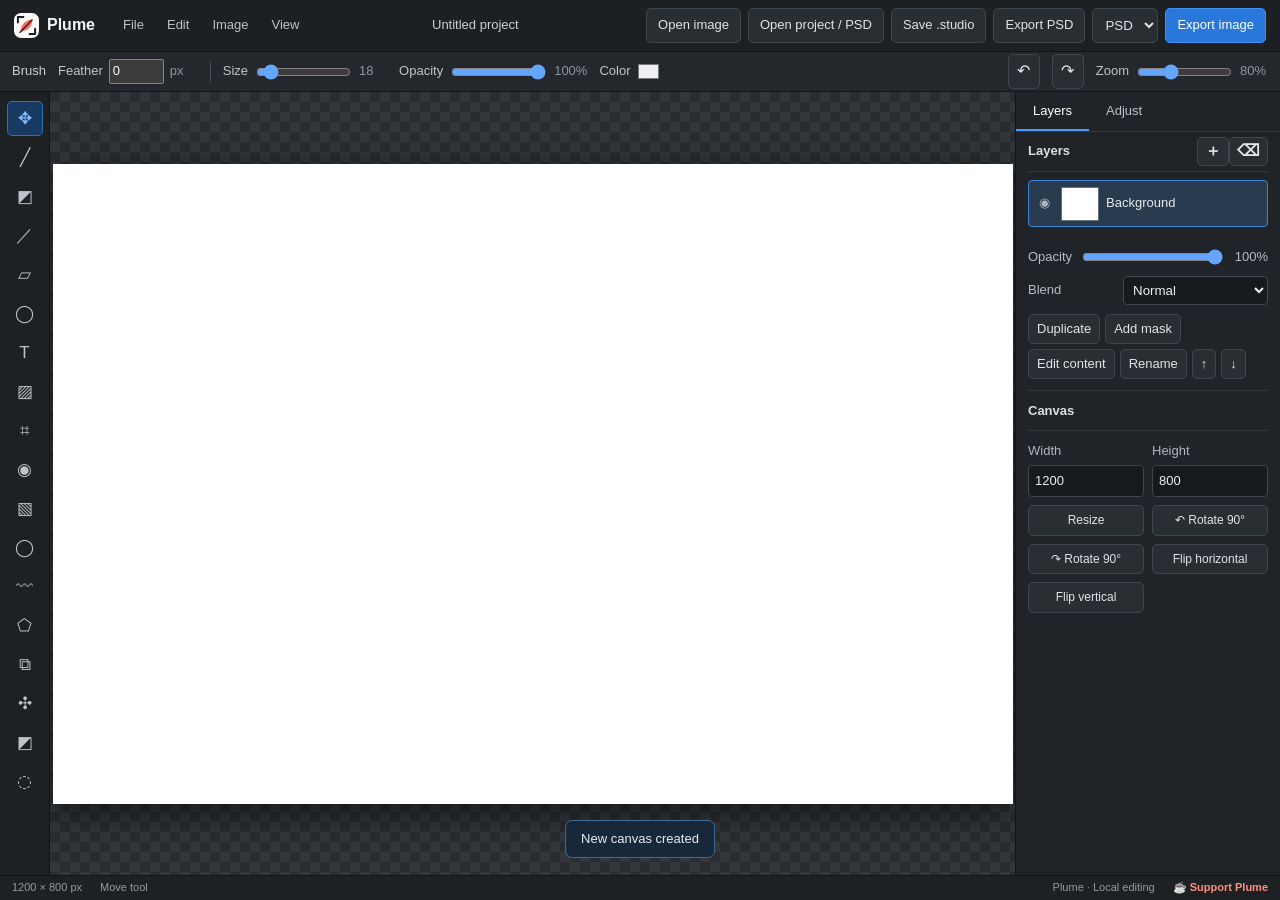
==== commit 9d3641dd: "Update index.html Fixed several concrete issues" ====
--- a/editor/index.html
+++ b/editor/index.html
@@ -1,5 +1,5 @@
 <!doctype html><html lang="en"><head><meta charset="UTF-8"><meta name="viewport" content="width=device-width,initial-scale=1"><meta name="theme-color" content="#1B1B2F"><meta name="description" content="Plume is a lightweight browser-based image editor with layers, drawing tools, adjustments, and PSD/PSB workflows. Free editing for life."><meta property="og:title" content="Plume — Free Image Editor"><meta property="og:description" content="A lightweight image editor that runs in your browser. Free editing for life."><meta property="og:type" content="website"><meta property="og:url" content="https://plume.build/"><meta name="twitter:card" content="summary"><title>Plume — Free Image Editor</title><link rel="icon" type="image/svg+xml" href="../assets/brand/plume-mark.svg"><link rel="stylesheet" href="../src/styles.css"></head><body><div id="app">
-<header class="topbar"><a class="brand" href="../" aria-label="Plume home"><span class="brand-mark"><img src="./assets/brand/plume-mark.svg" alt=""></span><span>Plume</span></a><nav class="menu"><button data-menu="file">File</button><button data-menu="edit">Edit</button><button data-menu="image">Image</button><button data-menu="view">View</button></nav><div class="doc-title"><input id="docName" value="Untitled project" aria-label="Project name"><span id="dirty" class="dirty">●</span></div><div class="header-actions"><button class="btn" id="openFile">Open image</button><button class="btn" id="openProject">Open project / PSD</button><button class="btn" id="saveProject">Save .studio</button><button class="btn" id="exportNative" title="Export layered Photoshop document">Export PSD</button><select class="btn format-select" id="nativeFormat" aria-label="Native export format"><option value="psd">PSD</option><option value="psb">PSB</option></select><button class="btn primary" id="exportImage">Export image</button><button class="iconbtn mobile-toggle" id="toggleLayers" title="Layers">▤</button></div><input hidden id="imageInput" type="file" accept="image/*"><input hidden id="projectInput" type="file" accept=".studio,.json,.psd,.psb,application/json,image/vnd.adobe.photoshop"></header>
+<header class="topbar"><a class="brand" href="../" aria-label="Plume home"><span class="brand-mark"><img src="../assets/brand/plume-mark.svg" alt=""></span><span>Plume</span></a><nav class="menu"><button data-menu="file">File</button><button data-menu="edit">Edit</button><button data-menu="image">Image</button><button data-menu="view">View</button></nav><div class="doc-title"><input id="docName" value="Untitled project" aria-label="Project name"><span id="dirty" class="dirty">●</span></div><div class="header-actions"><button class="btn" id="openFile">Open image</button><button class="btn" id="openProject">Open project / PSD</button><button class="btn" id="saveProject">Save .studio</button><button class="btn" id="exportNative" title="Export layered Photoshop document">Export PSD</button><select class="btn format-select" id="nativeFormat" aria-label="Native export format"><option value="psd">PSD</option><option value="psb">PSB</option></select><button class="btn primary" id="exportImage">Export image</button><button class="iconbtn mobile-toggle" id="toggleLayers" title="Layers">▤</button></div><input hidden id="imageInput" type="file" accept="image/*"><input hidden id="projectInput" type="file" accept=".studio,.json,.psd,.psb,application/json,image/vnd.adobe.photoshop"></header>
 <div class="optionsbar"><div id="toolOptions">Brush</div><label class="option">Feather <input id="selectionFeather" type="number" min="0" max="100" value="0" title="Selection feather radius in pixels"><output>px</output></label><div class="option-sep"></div><label class="option">Size <input id="brushSize" type="range" min="1" max="200" value="18"><output id="sizeValue">18</output></label><label class="option">Opacity <input id="brushOpacity" type="range" min="1" max="100" value="100"><output id="opacityValue">100%</output></label><label class="option" id="colorOption">Color <input id="foreground" type="color" value="#efeff1"></label><div class="options-spacer"></div><button class="iconbtn" id="undo" title="Undo (Ctrl+Z)">↶</button><button class="iconbtn" id="redo" title="Redo (Ctrl+Shift+Z)">↷</button><label class="option zoom-label">Zoom <input id="zoom" type="range" min="20" max="200" value="80"><output id="zoomValue">80%</output></label></div>
 <main class="shell"><aside class="toolbar" aria-label="Tools"><button class="tool active" data-tool="move" title="Move (V)">✥</button><button class="tool" data-tool="brush" title="Brush (B)">╱</button><button class="tool" data-tool="eraser" title="Eraser (E)">◩</button><button class="tool" data-tool="line" title="Line (L)">／</button><button class="tool" data-tool="rect" title="Rectangle (U)">▱</button><button class="tool" data-tool="ellipse" title="Ellipse">◯</button><button class="tool" data-tool="text" title="Text (T)">T</button><button class="tool" data-tool="fill" title="Fill (G)">▨</button><button class="tool" data-tool="crop" title="Crop (C)">⌗</button><button class="tool" data-tool="picker" title="Eyedropper (I)">◉</button><button class="tool" data-tool="select" title="Rectangular marquee (M)">▧</button><button class="tool" data-tool="ellipseSelect" title="Ellipse selection">◯</button><button class="tool" data-tool="lasso" title="Freehand lasso selection">〰</button><button class="tool" data-tool="polygonSelect" title="Polygon selection · double-click to finish">⬠</button><button class="tool" data-tool="clone" title="Clone stamp · Alt-click to sample">⧉</button><button class="tool" data-tool="heal" title="Soft healing brush · Alt-click to sample">✣</button><button class="tool" data-tool="gradient" title="Gradient (D)">◩</button><button class="tool" data-tool="blur" title="Blur tool">◌</button></aside>
 <section class="workarea" id="workarea"><div class="canvas-wrap" id="canvasWrap"><div class="canvas-stack" id="canvasStack"></div></div><div class="welcome" id="welcome"><div class="welcome-icon">✦</div><h1>Create something</h1><p>Open an image or start with a blank canvas.</p><div><button class="btn primary" id="welcomeNew">New canvas</button> <button class="btn" id="welcomeOpen">Open image</button></div></div></section>
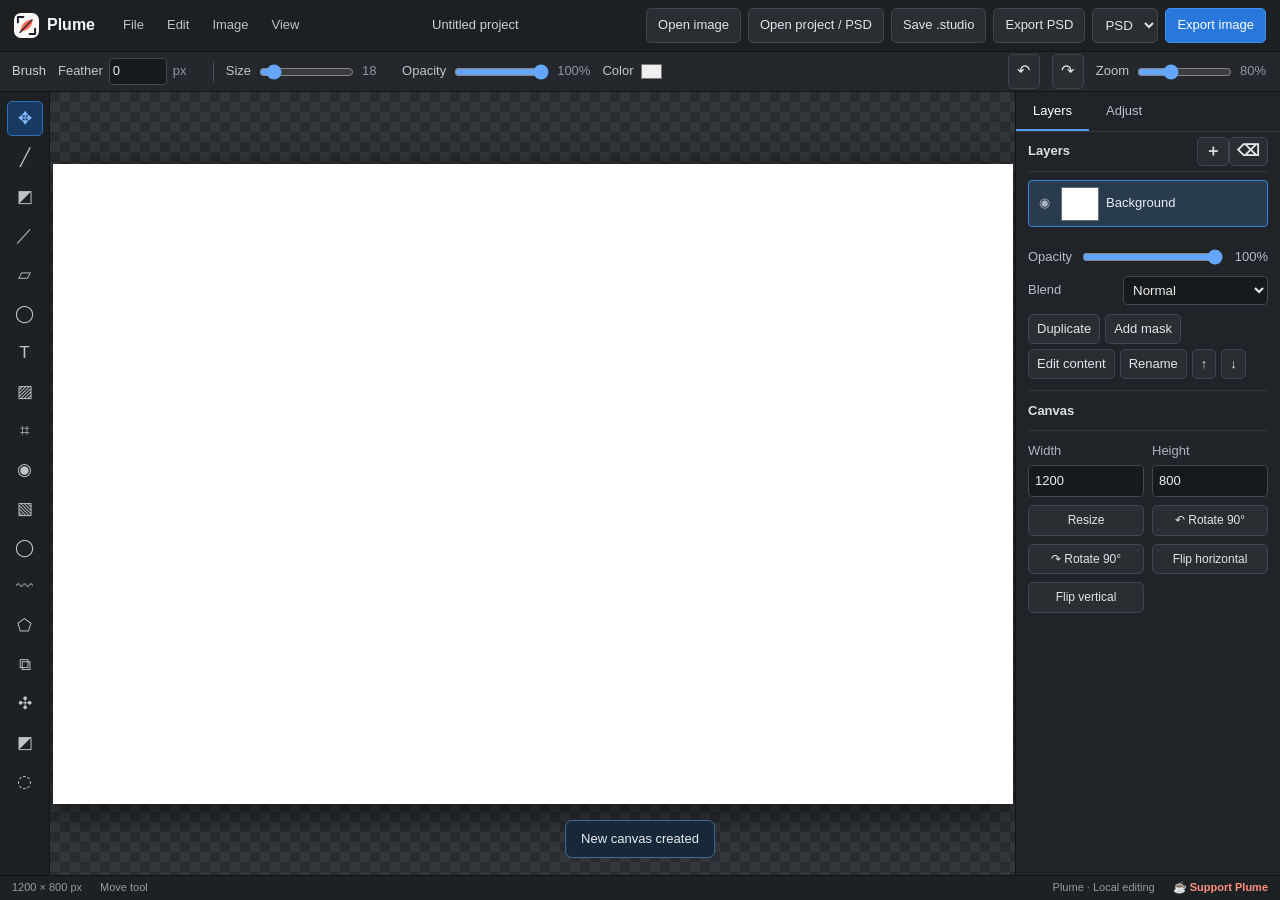
==== commit 754ec2d7: "Update index.html update" ====
--- a/editor/index.html
+++ b/editor/index.html
@@ -1,7 +1,7 @@
 <!doctype html><html lang="en"><head><meta charset="UTF-8"><meta name="viewport" content="width=device-width,initial-scale=1"><meta name="theme-color" content="#1B1B2F"><meta name="description" content="Plume is a lightweight browser-based image editor with layers, drawing tools, adjustments, and PSD/PSB workflows. Free editing for life."><meta property="og:title" content="Plume — Free Image Editor"><meta property="og:description" content="A lightweight image editor that runs in your browser. Free editing for life."><meta property="og:type" content="website"><meta property="og:url" content="https://plume.build/"><meta name="twitter:card" content="summary"><title>Plume — Free Image Editor</title><link rel="icon" type="image/svg+xml" href="../assets/brand/plume-mark.svg"><link rel="stylesheet" href="../src/styles.css"></head><body><div id="app">
 <header class="topbar"><a class="brand" href="../" aria-label="Plume home"><span class="brand-mark"><img src="../assets/brand/plume-mark.svg" alt=""></span><span>Plume</span></a><nav class="menu"><button data-menu="file">File</button><button data-menu="edit">Edit</button><button data-menu="image">Image</button><button data-menu="view">View</button></nav><div class="doc-title"><input id="docName" value="Untitled project" aria-label="Project name"><span id="dirty" class="dirty">●</span></div><div class="header-actions"><button class="btn" id="openFile">Open image</button><button class="btn" id="openProject">Open project / PSD</button><button class="btn" id="saveProject">Save .studio</button><button class="btn" id="exportNative" title="Export layered Photoshop document">Export PSD</button><select class="btn format-select" id="nativeFormat" aria-label="Native export format"><option value="psd">PSD</option><option value="psb">PSB</option></select><button class="btn primary" id="exportImage">Export image</button><button class="iconbtn mobile-toggle" id="toggleLayers" title="Layers">▤</button></div><input hidden id="imageInput" type="file" accept="image/*"><input hidden id="projectInput" type="file" accept=".studio,.json,.psd,.psb,application/json,image/vnd.adobe.photoshop"></header>
 <div class="optionsbar"><div id="toolOptions">Brush</div><label class="option">Feather <input id="selectionFeather" type="number" min="0" max="100" value="0" title="Selection feather radius in pixels"><output>px</output></label><div class="option-sep"></div><label class="option">Size <input id="brushSize" type="range" min="1" max="200" value="18"><output id="sizeValue">18</output></label><label class="option">Opacity <input id="brushOpacity" type="range" min="1" max="100" value="100"><output id="opacityValue">100%</output></label><label class="option" id="colorOption">Color <input id="foreground" type="color" value="#efeff1"></label><div class="options-spacer"></div><button class="iconbtn" id="undo" title="Undo (Ctrl+Z)">↶</button><button class="iconbtn" id="redo" title="Redo (Ctrl+Shift+Z)">↷</button><label class="option zoom-label">Zoom <input id="zoom" type="range" min="20" max="200" value="80"><output id="zoomValue">80%</output></label></div>
-<main class="shell"><aside class="toolbar" aria-label="Tools"><button class="tool active" data-tool="move" title="Move (V)">✥</button><button class="tool" data-tool="brush" title="Brush (B)">╱</button><button class="tool" data-tool="eraser" title="Eraser (E)">◩</button><button class="tool" data-tool="line" title="Line (L)">／</button><button class="tool" data-tool="rect" title="Rectangle (U)">▱</button><button class="tool" data-tool="ellipse" title="Ellipse">◯</button><button class="tool" data-tool="text" title="Text (T)">T</button><button class="tool" data-tool="fill" title="Fill (G)">▨</button><button class="tool" data-tool="crop" title="Crop (C)">⌗</button><button class="tool" data-tool="picker" title="Eyedropper (I)">◉</button><button class="tool" data-tool="select" title="Rectangular marquee (M)">▧</button><button class="tool" data-tool="ellipseSelect" title="Ellipse selection">◯</button><button class="tool" data-tool="lasso" title="Freehand lasso selection">〰</button><button class="tool" data-tool="polygonSelect" title="Polygon selection · double-click to finish">⬠</button><button class="tool" data-tool="clone" title="Clone stamp · Alt-click to sample">⧉</button><button class="tool" data-tool="heal" title="Soft healing brush · Alt-click to sample">✣</button><button class="tool" data-tool="gradient" title="Gradient (D)">◩</button><button class="tool" data-tool="blur" title="Blur tool">◌</button></aside>
+<main class="shell"><aside class="toolbar" aria-label="Tools"><button class="tool active" data-tool="move" title="Move (V)">✥</button><button class="tool" data-tool="brush" title="Brush (B)">╱</button><button class="tool" data-tool="eraser" title="Eraser (E)">◩</button><button class="tool" data-tool="line" title="Line (L)">／</button><button class="tool" data-tool="rect" title="Rectangle (U)">▱</button><button class="tool" data-tool="ellipse" title="Ellipse">◯</button><button class="tool" data-tool="text" title="Text (T)">T</button><button class="tool" data-tool="fill" title="Fill (G)">▨</button><button class="tool" data-tool="crop" title="Crop (C)">⌗</button><button class="tool" data-tool="picker" title="Eyedropper (I)">◉</button><button class="tool" data-tool="select" title="Rectangular marquee (M)">▧</button><button class="tool" data-tool="ellipseSelect" title="Ellipse selection">◯</button><button class="tool" data-tool="lasso" title="Freehand lasso selection">〰</button><button class="tool" data-tool="polygonSelect" title="Polygon selection · double-click to finish">⬠</button><button class="tool" data-tool="clone" title="Clone stamp · Alt-click to sample visible pixels">⧉</button><button class="tool" data-tool="heal" title="Heal · Alt-click to sample; blends toward local color">✣</button><button class="tool" data-tool="gradient" title="Gradient (D)">◩</button><button class="tool" data-tool="blur" title="Blur tool">◌</button></aside>
 <section class="workarea" id="workarea"><div class="canvas-wrap" id="canvasWrap"><div class="canvas-stack" id="canvasStack"></div></div><div class="welcome" id="welcome"><div class="welcome-icon">✦</div><h1>Create something</h1><p>Open an image or start with a blank canvas.</p><div><button class="btn primary" id="welcomeNew">New canvas</button> <button class="btn" id="welcomeOpen">Open image</button></div></div></section>
 <aside class="sidebar" id="sidebar"><div class="side-tabs"><button class="side-tab selected" data-panel="layersPanel">Layers</button><button class="side-tab" data-panel="adjustPanel">Adjust</button></div><section id="layersPanel" class="side-content"><div class="section-head"><span>Layers</span><div><button class="iconbtn small" id="addLayer" title="New layer">＋</button><button class="iconbtn small" id="deleteLayer" title="Delete layer">⌫</button></div></div><div class="layer-list" id="layerList"></div><div class="layer-props"><label>Opacity <input id="layerOpacity" type="range" min="0" max="100" value="100"><output id="layerOpacityValue">100%</output></label><label class="blend-label">Blend <select id="blendMode"><option value="source-over">Normal</option><option value="multiply">Multiply</option><option value="screen">Screen</option><option value="overlay">Overlay</option><option value="darken">Darken</option><option value="lighten">Lighten</option><option value="color-dodge">Color dodge</option><option value="color-burn">Color burn</option><option value="difference">Difference</option></select></label><div class="layer-actions"><button class="btn" id="duplicateLayer">Duplicate</button><button class="btn" id="addMask">Add mask</button><button class="btn" id="editContent">Edit content</button><button class="btn" id="renameLayer">Rename</button><button class="btn" id="moveUp">↑</button><button class="btn" id="moveDown">↓</button></div></div><div class="section-head">Canvas</div><div class="canvas-props"><label>Width <input id="canvasWidth" type="number" min="1" max="6000" value="1200"></label><label>Height <input id="canvasHeight" type="number" min="1" max="6000" value="800"></label><button class="btn" id="resizeCanvas">Resize</button><button class="btn" id="rotateLeft">↶ Rotate 90°</button><button class="btn" id="rotateRight">↷ Rotate 90°</button><button class="btn" id="flipH">Flip horizontal</button><button class="btn" id="flipV">Flip vertical</button></div></section><section id="adjustPanel" class="side-content hidden"><div class="section-head">Image adjustments</div><p class="hint">These live, reversible adjustments affect only the selected layer.</p><label class="adjust-row">Brightness <input id="brightness" type="range" min="-100" max="100" value="0"><output>0</output></label><label class="adjust-row">Contrast <input id="contrast" type="range" min="-100" max="100" value="0"><output>0</output></label><label class="adjust-row">Saturation <input id="saturation" type="range" min="-100" max="100" value="0"><output>0</output></label><button class="btn full" id="toggleMaskEdit">Edit layer pixels</button><button class="btn full" id="resetAdjust">Reset layer adjustments</button><div class="section-head">Quick filters</div><div class="filter-grid"><button class="btn" data-filter="grayscale">Grayscale</button><button class="btn" data-filter="sepia">Sepia</button><button class="btn" data-filter="invert">Invert</button><button class="btn" data-filter="blur">Blur 2 px</button><button class="btn" data-filter="sharpen">Sharpen</button><button class="btn" data-filter="posterize">Posterize</button></div></section></aside></main><footer class="statusbar"><span id="statusDimensions">No document</span><span id="statusTool">Move tool</span><span class="status-spacer"></span><span>Plume · Local editing</span><a class="support-link" href="https://buymeacoffee.com/plume.build" target="_blank" rel="noopener noreferrer">☕ Support Plume</a></footer><dialog id="textDialog" class="edit-dialog"><form id="textForm"><h2 id="textDialogTitle">Text layer</h2><label>Text <textarea id="textValue" rows="4" maxlength="2000" required></textarea></label><div class="edit-dialog-grid"><label>Size <input id="textSize" type="number" min="1" max="1000" value="36"></label><label>Font <select id="textFont"><option>Segoe UI</option><option>Arial</option><option>Georgia</option><option>Courier New</option><option>Impact</option></select></label><label>Color <input id="textColor" type="color" value="#efeff1"></label></div><div class="dialog-actions"><button class="btn" type="button" id="cancelText">Cancel</button><button class="btn primary" type="submit">Apply</button></div></form></dialog><dialog id="exportDialog" class="edit-dialog"><form id="exportForm"><h2>Export image</h2><label>Format <select id="exportFormat"><option value="image/png">PNG</option><option value="image/jpeg">JPEG</option><option value="image/webp">WebP</option></select></label><label id="exportQualityRow">Quality <input id="exportQuality" type="range" min="1" max="100" value="90"><output id="exportQualityValue">90%</output><small>Used for JPEG and WebP. PNG keeps full quality and transparency.</small></label><div class="dialog-actions"><button class="btn" type="button" id="cancelExport">Cancel</button><button class="btn primary" type="submit">Save image</button></div></form></dialog><div id="toast" role="status" class="toast"></div></div><script src="../src/vendor/ag-psd-34.1.0.js"></script><script type="module" src="../src/app.js"></script></body></html>
 
--- a/src/styles.css
+++ b/src/styles.css
@@ -1,9 +1,11 @@
 :root{color-scheme:dark;--bg:#17191c;--panel:#202327;--panel2:#25292d;--line:#34393e;--muted:#969da5;--text:#e8ebef;--blue:#398af5;font:13px/1.4 Inter,Segoe UI,Arial,sans-serif}*{box-sizing:border-box}body{margin:0;background:var(--bg);color:var(--text);min-width:620px}button,input{font:inherit}button{color:inherit;cursor:pointer}.topbar{height:52px;display:flex;align-items:center;padding:0 14px;gap:18px;background:#1d2023;border-bottom:1px solid #111315}.brand{display:flex;align-items:center;gap:8px;color:#f5f6f8;text-decoration:none;font-size:16px;font-weight:700}.brand-mark{display:grid;place-items:center;width:25px;height:25px;background:#FAF9F6;border-radius:7px;color:white}.brand-mark img{display:block;width:25px;height:25px}.menu{display:flex;gap:3px}.menu button,.side-tab{background:none;border:0;padding:8px 10px;color:#bdc2c8}.menu button:hover,.side-tab:hover{background:#30353a;border-radius:5px}.doc-title{display:flex;align-items:center;margin:auto}.doc-title input{width:180px;text-align:center;border:0;background:transparent;color:#cbd0d5;outline:none}.dirty{font-size:8px;color:#68a7ff;opacity:0}.dirty.on{opacity:1}.header-actions{display:flex;gap:7px}.btn,.iconbtn{border:1px solid #40464c;background:#292e33;border-radius:5px;padding:7px 11px;color:#e1e5e9}.btn:hover,.iconbtn:hover{background:#373d43}.btn.primary{background:#2878dc;border-color:#438ef1;color:white}.iconbtn{min-width:32px;padding:5px 8px;font-size:16px}.iconbtn.small{padding:2px 7px;min-width:26px}.mobile-toggle{display:none}.optionsbar{height:40px;background:#24282c;border-bottom:1px solid #111315;display:flex;align-items:center;gap:12px;padding:0 12px;color:#ccd0d5}.option-sep{height:20px;border-left:1px solid #474d53}.option{display:flex;align-items:center;gap:6px;color:#c0c5ca}.option input[type=range]{width:95px;accent-color:#63a5ff}.option output{min-width:28px;color:#8f969e}.option input[type=color]{width:25px;height:23px;border:0;padding:0;background:none}.options-spacer,.status-spacer{flex:1}.zoom-label input{width:95px}.shell{height:calc(100vh - 117px);min-height:400px;display:grid;grid-template-columns:50px minmax(0,1fr) 265px}.toolbar{display:flex;flex-direction:column;align-items:center;padding:9px 5px;gap:4px;background:#1e2124;border-right:1px solid #111315}.tool{width:36px;height:35px;border-radius:5px;border:1px solid transparent;background:transparent;color:#bdc3c9;font-size:17px}.tool:hover{background:#343a40}.tool.active{background:#183a62;border-color:#2f70b6;color:#82bcff}.workarea{position:relative;overflow:auto;display:flex;align-items:center;justify-content:center;background-color:#292c30;background-image:linear-gradient(45deg,#33373b 25%,transparent 25%),linear-gradient(-45deg,#33373b 25%,transparent 25%),linear-gradient(45deg,transparent 75%,#33373b 75%),linear-gradient(-45deg,transparent 75%,#33373b 75%);background-size:20px 20px;background-position:0 0,0 10px,10px -10px,-10px 0}.canvas-wrap{position:relative;box-shadow:0 8px 35px #0009;line-height:0;flex:none}.canvas-stack{position:relative;line-height:0}.canvas-stack canvas{position:absolute;inset:0;max-width:none;touch-action:none}.welcome{position:absolute;text-align:center;z-index:4;color:#e9edf1;background:#202327ee;border:1px solid #41474d;padding:28px 38px;border-radius:12px;box-shadow:0 12px 42px #0008}.welcome h1{font-size:20px;margin:10px 0 4px}.welcome p{color:#a5abb2;margin:0 0 18px}.welcome-icon{font-size:32px;color:#76b2ff}.sidebar{background:#202327;border-left:1px solid #111315;overflow:auto}.side-tabs{display:flex;height:40px;border-bottom:1px solid var(--line)}.side-tab{padding:10px 17px}.side-tab.selected{color:#fff;border-bottom:2px solid #529bfa}.side-content{padding:0 12px 16px}.hidden{display:none!important}.section-head{height:40px;display:flex;justify-content:space-between;align-items:center;color:#dce0e4;font-weight:600;border-bottom:1px solid #34393e}.layer-list{padding:8px 0;max-height:45%;overflow:auto}.layer-row{display:flex;align-items:center;gap:7px;height:47px;padding:4px 6px;border:1px solid transparent;background:#282c30;border-radius:4px;margin-bottom:5px;cursor:pointer}.layer-row.selected{border-color:#3c83d2;background:#293b4f}.vis{background:transparent;border:0;color:#acb4bd;padding:4px}.layer-thumb{width:38px;height:34px;background-color:#eee;background-image:linear-gradient(45deg,#c8c8c8 25%,transparent 25%),linear-gradient(-45deg,#c8c8c8 25%,transparent 25%),linear-gradient(45deg,transparent 75%,#c8c8c8 75%),linear-gradient(-45deg,transparent 75%,#c8c8c8 75%);background-size:8px 8px;background-position:0 0,0 4px,4px -4px,-4px 0;border:1px solid #6b7075}.layer-name{overflow:hidden;text-overflow:ellipsis;white-space:nowrap;flex:1}.layer-props{padding:7px 0 11px;border-bottom:1px solid var(--line)}.layer-props label,.adjust-row{display:flex;align-items:center;gap:8px;color:#b6bdc4}.layer-props input[type=range]{flex:1;min-width:50px;accent-color:#63a5ff}.layer-props output{min-width:35px;text-align:right}.layer-actions{display:flex;gap:5px;margin-top:9px}.layer-actions .btn{padding:5px 8px}.canvas-props{display:grid;grid-template-columns:1fr 1fr;gap:8px;padding:11px 0}.canvas-props label{color:#aeb5bd;display:grid;gap:4px}.canvas-props input{width:100%;background:#171a1d;color:#eee;border:1px solid #41474d;border-radius:4px;padding:6px}.canvas-props .btn{font-size:12px;padding:6px}.hint{color:#9aa2aa;line-height:1.5}.adjust-row{display:grid;grid-template-columns:83px 1fr 26px;margin:14px 0}.adjust-row input{width:100%;accent-color:#63a5ff}.adjust-row output{text-align:right}.full{width:100%;margin:6px 0}.statusbar{height:25px;background:#1e2124;border-top:1px solid #111315;display:flex;align-items:center;gap:18px;padding:0 12px;color:#939ba3;font-size:11px}.toast{position:fixed;bottom:42px;left:50%;transform:translateX(-50%);z-index:20;background:#17283a;border:1px solid #416c98;border-radius:7px;padding:9px 15px;opacity:0;pointer-events:none;transition:opacity .2s}.toast.show{opacity:1}@media(max-width:850px){.shell{grid-template-columns:46px minmax(0,1fr)}.sidebar{display:none;position:absolute;right:0;top:92px;bottom:25px;width:265px;z-index:10;box-shadow:-8px 0 24px #0007}.sidebar.open{display:block}.mobile-toggle{display:block}.doc-title{display:none}.menu{gap:0}.header-actions{margin-left:auto}.zoom-label{display:none}}@media(max-width:650px){.topbar{gap:7px;padding:0 7px}.brand>span:last-child,.menu{display:none}.header-actions .btn{padding:6px 7px;font-size:12px}.optionsbar{gap:6px;padding:0 6px}.option input[type=range]{width:65px}.shell{height:calc(100vh - 132px)}body{min-width:360px}.optionsbar{height:55px;flex-wrap:wrap}.shell{height:calc(100vh - 132px)}}
-.blend-label{display:flex;align-items:center;justify-content:space-between;margin:9px 0;color:#aeb5bd}.blend-label select{width:145px;background:#171a1d;color:#eee;border:1px solid #41474d;border-radius:4px;padding:5px}.filter-grid{display:grid;grid-template-columns:1fr 1fr;gap:6px;margin-top:10px}.filter-grid .btn{padding:6px 4px;font-size:11px}.selection-box{position:absolute;border:1px dashed #fff;outline:1px dashed #111;pointer-events:none;z-index:5}
-
-.layer-actions{flex-wrap:wrap}
+.blend-label{display:flex;align-items:center;justify-content:space-between;margin:9px 0;color:#aeb5bd}.blend-label select{width:145px;background:#171a1d;color:#eee;border:1px solid #41474d;border-radius:4px;padding:5px}.filter-grid{display:grid;grid-template-columns:1fr 1fr;gap:6px;margin-top:10px}.filter-grid .btn{padding:6px 4px;font-size:11px}.selection-overlay{position:absolute;inset:0;width:100%;height:100%;pointer-events:none;z-index:100}
+
+.layer-actions{flex-wrap:wrap}
 .format-select{min-width:64px;padding:6px 8px;background:#292e33;color:#e1e5e9}.format-select option{background:#202327;color:#e8ebef}@media(max-width:850px){.header-actions{gap:4px}.header-actions .btn{padding:6px 7px;font-size:11px}}@media(max-width:650px){.header-actions{max-width:calc(100vw - 130px);overflow-x:auto;white-space:nowrap;flex:none}.format-select{min-width:48px;padding:5px 3px}}
 dialog.edit-dialog{width:min(430px,calc(100vw - 32px));border:1px solid #434a52;border-radius:10px;padding:0;background:#202327;color:#e8ebef;box-shadow:0 20px 60px #000a}dialog.edit-dialog::backdrop{background:#0009}#textForm{padding:20px;display:grid;gap:14px}#textForm h2{font-size:16px;margin:0}#textForm label{display:grid;gap:6px;color:#bdc4cb}#textForm textarea,#textForm input[type=number],#textForm select{background:#171a1d;color:#eee;border:1px solid #41474d;border-radius:5px;padding:8px}#textForm textarea{resize:vertical;min-height:88px}.edit-dialog-grid{display:grid;grid-template-columns:1fr 1fr 70px;gap:10px}.edit-dialog-grid input[type=color]{width:100%;height:35px;background:#171a1d;border:1px solid #41474d;border-radius:5px}.dialog-actions{display:flex;justify-content:flex-end;gap:8px}
 
 
 .support-link{color:#ff907f;text-decoration:none;font-size:11px;font-weight:600;white-space:nowrap}.support-link:hover{text-decoration:underline;color:#ffb1a6}.support-link:focus-visible{outline:2px solid #ff907f;outline-offset:3px;border-radius:3px}
+
+.option input[type=number]{width:58px;background:#171a1d;color:#eee;border:1px solid #41474d;border-radius:4px;padding:3px}
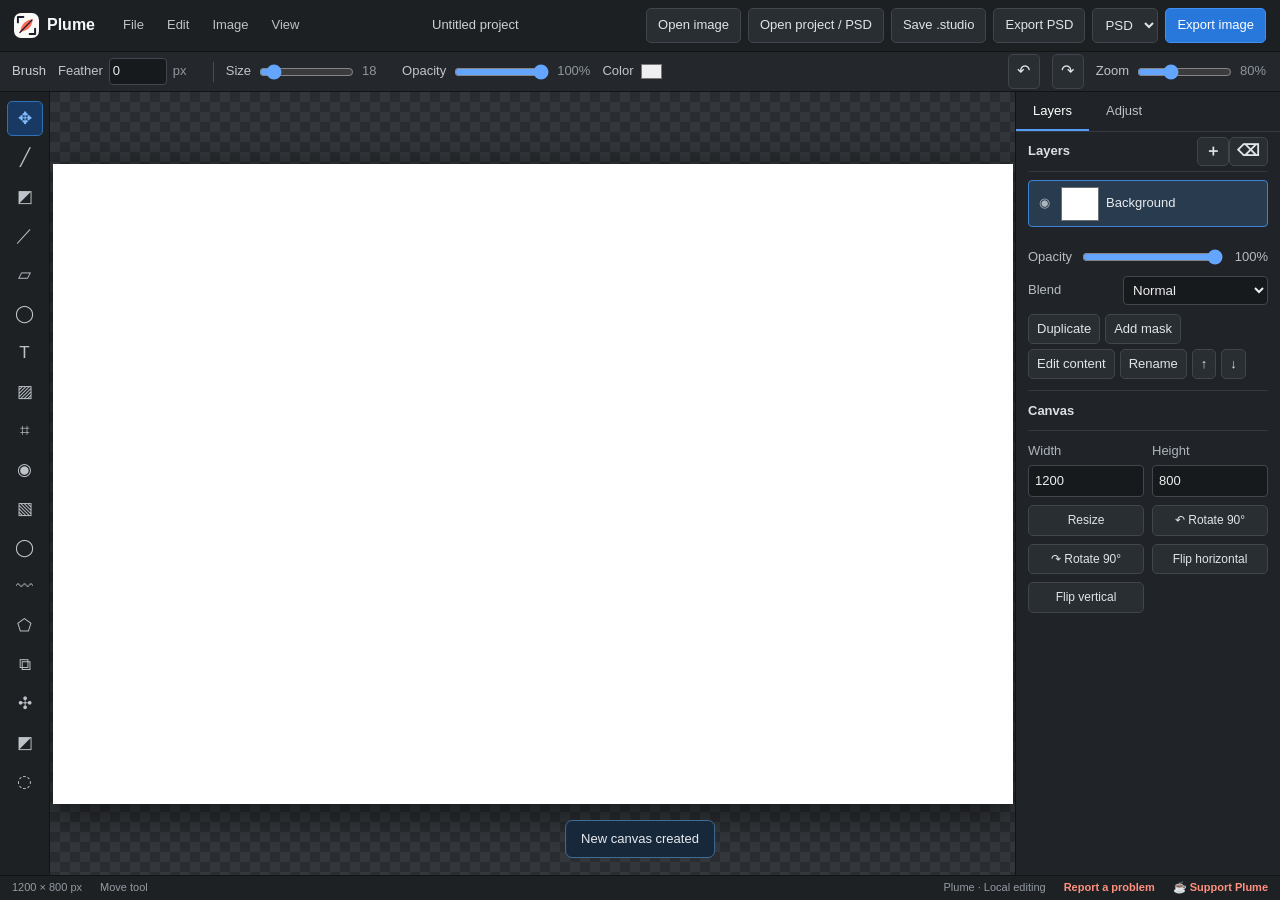
==== commit 899d759f: "Update index.html Added Report a Bug" ====
--- a/editor/index.html
+++ b/editor/index.html
@@ -3,7 +3,7 @@
 <div class="optionsbar"><div id="toolOptions">Brush</div><label class="option">Feather <input id="selectionFeather" type="number" min="0" max="100" value="0" title="Selection feather radius in pixels"><output>px</output></label><div class="option-sep"></div><label class="option">Size <input id="brushSize" type="range" min="1" max="200" value="18"><output id="sizeValue">18</output></label><label class="option">Opacity <input id="brushOpacity" type="range" min="1" max="100" value="100"><output id="opacityValue">100%</output></label><label class="option" id="colorOption">Color <input id="foreground" type="color" value="#efeff1"></label><div class="options-spacer"></div><button class="iconbtn" id="undo" title="Undo (Ctrl+Z)">↶</button><button class="iconbtn" id="redo" title="Redo (Ctrl+Shift+Z)">↷</button><label class="option zoom-label">Zoom <input id="zoom" type="range" min="20" max="200" value="80"><output id="zoomValue">80%</output></label></div>
 <main class="shell"><aside class="toolbar" aria-label="Tools"><button class="tool active" data-tool="move" title="Move (V)">✥</button><button class="tool" data-tool="brush" title="Brush (B)">╱</button><button class="tool" data-tool="eraser" title="Eraser (E)">◩</button><button class="tool" data-tool="line" title="Line (L)">／</button><button class="tool" data-tool="rect" title="Rectangle (U)">▱</button><button class="tool" data-tool="ellipse" title="Ellipse">◯</button><button class="tool" data-tool="text" title="Text (T)">T</button><button class="tool" data-tool="fill" title="Fill (G)">▨</button><button class="tool" data-tool="crop" title="Crop (C)">⌗</button><button class="tool" data-tool="picker" title="Eyedropper (I)">◉</button><button class="tool" data-tool="select" title="Rectangular marquee (M)">▧</button><button class="tool" data-tool="ellipseSelect" title="Ellipse selection">◯</button><button class="tool" data-tool="lasso" title="Freehand lasso selection">〰</button><button class="tool" data-tool="polygonSelect" title="Polygon selection · double-click to finish">⬠</button><button class="tool" data-tool="clone" title="Clone stamp · Alt-click to sample visible pixels">⧉</button><button class="tool" data-tool="heal" title="Heal · Alt-click to sample; blends toward local color">✣</button><button class="tool" data-tool="gradient" title="Gradient (D)">◩</button><button class="tool" data-tool="blur" title="Blur tool">◌</button></aside>
 <section class="workarea" id="workarea"><div class="canvas-wrap" id="canvasWrap"><div class="canvas-stack" id="canvasStack"></div></div><div class="welcome" id="welcome"><div class="welcome-icon">✦</div><h1>Create something</h1><p>Open an image or start with a blank canvas.</p><div><button class="btn primary" id="welcomeNew">New canvas</button> <button class="btn" id="welcomeOpen">Open image</button></div></div></section>
-<aside class="sidebar" id="sidebar"><div class="side-tabs"><button class="side-tab selected" data-panel="layersPanel">Layers</button><button class="side-tab" data-panel="adjustPanel">Adjust</button></div><section id="layersPanel" class="side-content"><div class="section-head"><span>Layers</span><div><button class="iconbtn small" id="addLayer" title="New layer">＋</button><button class="iconbtn small" id="deleteLayer" title="Delete layer">⌫</button></div></div><div class="layer-list" id="layerList"></div><div class="layer-props"><label>Opacity <input id="layerOpacity" type="range" min="0" max="100" value="100"><output id="layerOpacityValue">100%</output></label><label class="blend-label">Blend <select id="blendMode"><option value="source-over">Normal</option><option value="multiply">Multiply</option><option value="screen">Screen</option><option value="overlay">Overlay</option><option value="darken">Darken</option><option value="lighten">Lighten</option><option value="color-dodge">Color dodge</option><option value="color-burn">Color burn</option><option value="difference">Difference</option></select></label><div class="layer-actions"><button class="btn" id="duplicateLayer">Duplicate</button><button class="btn" id="addMask">Add mask</button><button class="btn" id="editContent">Edit content</button><button class="btn" id="renameLayer">Rename</button><button class="btn" id="moveUp">↑</button><button class="btn" id="moveDown">↓</button></div></div><div class="section-head">Canvas</div><div class="canvas-props"><label>Width <input id="canvasWidth" type="number" min="1" max="6000" value="1200"></label><label>Height <input id="canvasHeight" type="number" min="1" max="6000" value="800"></label><button class="btn" id="resizeCanvas">Resize</button><button class="btn" id="rotateLeft">↶ Rotate 90°</button><button class="btn" id="rotateRight">↷ Rotate 90°</button><button class="btn" id="flipH">Flip horizontal</button><button class="btn" id="flipV">Flip vertical</button></div></section><section id="adjustPanel" class="side-content hidden"><div class="section-head">Image adjustments</div><p class="hint">These live, reversible adjustments affect only the selected layer.</p><label class="adjust-row">Brightness <input id="brightness" type="range" min="-100" max="100" value="0"><output>0</output></label><label class="adjust-row">Contrast <input id="contrast" type="range" min="-100" max="100" value="0"><output>0</output></label><label class="adjust-row">Saturation <input id="saturation" type="range" min="-100" max="100" value="0"><output>0</output></label><button class="btn full" id="toggleMaskEdit">Edit layer pixels</button><button class="btn full" id="resetAdjust">Reset layer adjustments</button><div class="section-head">Quick filters</div><div class="filter-grid"><button class="btn" data-filter="grayscale">Grayscale</button><button class="btn" data-filter="sepia">Sepia</button><button class="btn" data-filter="invert">Invert</button><button class="btn" data-filter="blur">Blur 2 px</button><button class="btn" data-filter="sharpen">Sharpen</button><button class="btn" data-filter="posterize">Posterize</button></div></section></aside></main><footer class="statusbar"><span id="statusDimensions">No document</span><span id="statusTool">Move tool</span><span class="status-spacer"></span><span>Plume · Local editing</span><a class="support-link" href="https://buymeacoffee.com/plume.build" target="_blank" rel="noopener noreferrer">☕ Support Plume</a></footer><dialog id="textDialog" class="edit-dialog"><form id="textForm"><h2 id="textDialogTitle">Text layer</h2><label>Text <textarea id="textValue" rows="4" maxlength="2000" required></textarea></label><div class="edit-dialog-grid"><label>Size <input id="textSize" type="number" min="1" max="1000" value="36"></label><label>Font <select id="textFont"><option>Segoe UI</option><option>Arial</option><option>Georgia</option><option>Courier New</option><option>Impact</option></select></label><label>Color <input id="textColor" type="color" value="#efeff1"></label></div><div class="dialog-actions"><button class="btn" type="button" id="cancelText">Cancel</button><button class="btn primary" type="submit">Apply</button></div></form></dialog><dialog id="exportDialog" class="edit-dialog"><form id="exportForm"><h2>Export image</h2><label>Format <select id="exportFormat"><option value="image/png">PNG</option><option value="image/jpeg">JPEG</option><option value="image/webp">WebP</option></select></label><label id="exportQualityRow">Quality <input id="exportQuality" type="range" min="1" max="100" value="90"><output id="exportQualityValue">90%</output><small>Used for JPEG and WebP. PNG keeps full quality and transparency.</small></label><div class="dialog-actions"><button class="btn" type="button" id="cancelExport">Cancel</button><button class="btn primary" type="submit">Save image</button></div></form></dialog><div id="toast" role="status" class="toast"></div></div><script src="../src/vendor/ag-psd-34.1.0.js"></script><script type="module" src="../src/app.js"></script></body></html>
+<aside class="sidebar" id="sidebar"><div class="side-tabs"><button class="side-tab selected" data-panel="layersPanel">Layers</button><button class="side-tab" data-panel="adjustPanel">Adjust</button></div><section id="layersPanel" class="side-content"><div class="section-head"><span>Layers</span><div><button class="iconbtn small" id="addLayer" title="New layer">＋</button><button class="iconbtn small" id="deleteLayer" title="Delete layer">⌫</button></div></div><div class="layer-list" id="layerList"></div><div class="layer-props"><label>Opacity <input id="layerOpacity" type="range" min="0" max="100" value="100"><output id="layerOpacityValue">100%</output></label><label class="blend-label">Blend <select id="blendMode"><option value="source-over">Normal</option><option value="multiply">Multiply</option><option value="screen">Screen</option><option value="overlay">Overlay</option><option value="darken">Darken</option><option value="lighten">Lighten</option><option value="color-dodge">Color dodge</option><option value="color-burn">Color burn</option><option value="difference">Difference</option></select></label><div class="layer-actions"><button class="btn" id="duplicateLayer">Duplicate</button><button class="btn" id="addMask">Add mask</button><button class="btn" id="editContent">Edit content</button><button class="btn" id="renameLayer">Rename</button><button class="btn" id="moveUp">↑</button><button class="btn" id="moveDown">↓</button></div></div><div class="section-head">Canvas</div><div class="canvas-props"><label>Width <input id="canvasWidth" type="number" min="1" max="6000" value="1200"></label><label>Height <input id="canvasHeight" type="number" min="1" max="6000" value="800"></label><button class="btn" id="resizeCanvas">Resize</button><button class="btn" id="rotateLeft">↶ Rotate 90°</button><button class="btn" id="rotateRight">↷ Rotate 90°</button><button class="btn" id="flipH">Flip horizontal</button><button class="btn" id="flipV">Flip vertical</button></div></section><section id="adjustPanel" class="side-content hidden"><div class="section-head">Image adjustments</div><p class="hint">These live, reversible adjustments affect only the selected layer.</p><label class="adjust-row">Brightness <input id="brightness" type="range" min="-100" max="100" value="0"><output>0</output></label><label class="adjust-row">Contrast <input id="contrast" type="range" min="-100" max="100" value="0"><output>0</output></label><label class="adjust-row">Saturation <input id="saturation" type="range" min="-100" max="100" value="0"><output>0</output></label><button class="btn full" id="toggleMaskEdit">Edit layer pixels</button><button class="btn full" id="resetAdjust">Reset layer adjustments</button><div class="section-head">Quick filters</div><div class="filter-grid"><button class="btn" data-filter="grayscale">Grayscale</button><button class="btn" data-filter="sepia">Sepia</button><button class="btn" data-filter="invert">Invert</button><button class="btn" data-filter="blur">Blur 2 px</button><button class="btn" data-filter="sharpen">Sharpen</button><button class="btn" data-filter="posterize">Posterize</button></div></section></aside></main><footer class="statusbar"><span id="statusDimensions">No document</span><span id="statusTool">Move tool</span><span class="status-spacer"></span><span>Plume · Local editing</span><a class="support-link" href="../report.html" target="_blank" rel="noopener noreferrer">Report a problem</a><a class="support-link" href="https://buymeacoffee.com/plume.build" target="_blank" rel="noopener noreferrer">☕ Support Plume</a></footer><dialog id="textDialog" class="edit-dialog"><form id="textForm"><h2 id="textDialogTitle">Text layer</h2><label>Text <textarea id="textValue" rows="4" maxlength="2000" required></textarea></label><div class="edit-dialog-grid"><label>Size <input id="textSize" type="number" min="1" max="1000" value="36"></label><label>Font <select id="textFont"><option>Segoe UI</option><option>Arial</option><option>Georgia</option><option>Courier New</option><option>Impact</option></select></label><label>Color <input id="textColor" type="color" value="#efeff1"></label></div><div class="dialog-actions"><button class="btn" type="button" id="cancelText">Cancel</button><button class="btn primary" type="submit">Apply</button></div></form></dialog><dialog id="exportDialog" class="edit-dialog"><form id="exportForm"><h2>Export image</h2><label>Format <select id="exportFormat"><option value="image/png">PNG</option><option value="image/jpeg">JPEG</option><option value="image/webp">WebP</option></select></label><label id="exportQualityRow">Quality <input id="exportQuality" type="range" min="1" max="100" value="90"><output id="exportQualityValue">90%</output><small>Used for JPEG and WebP. PNG keeps full quality and transparency.</small></label><div class="dialog-actions"><button class="btn" type="button" id="cancelExport">Cancel</button><button class="btn primary" type="submit">Save image</button></div></form></dialog><div id="toast" role="status" class="toast"></div></div><script src="../src/vendor/ag-psd-34.1.0.js"></script><script type="module" src="../src/app.js"></script></body></html>
 
 
 
